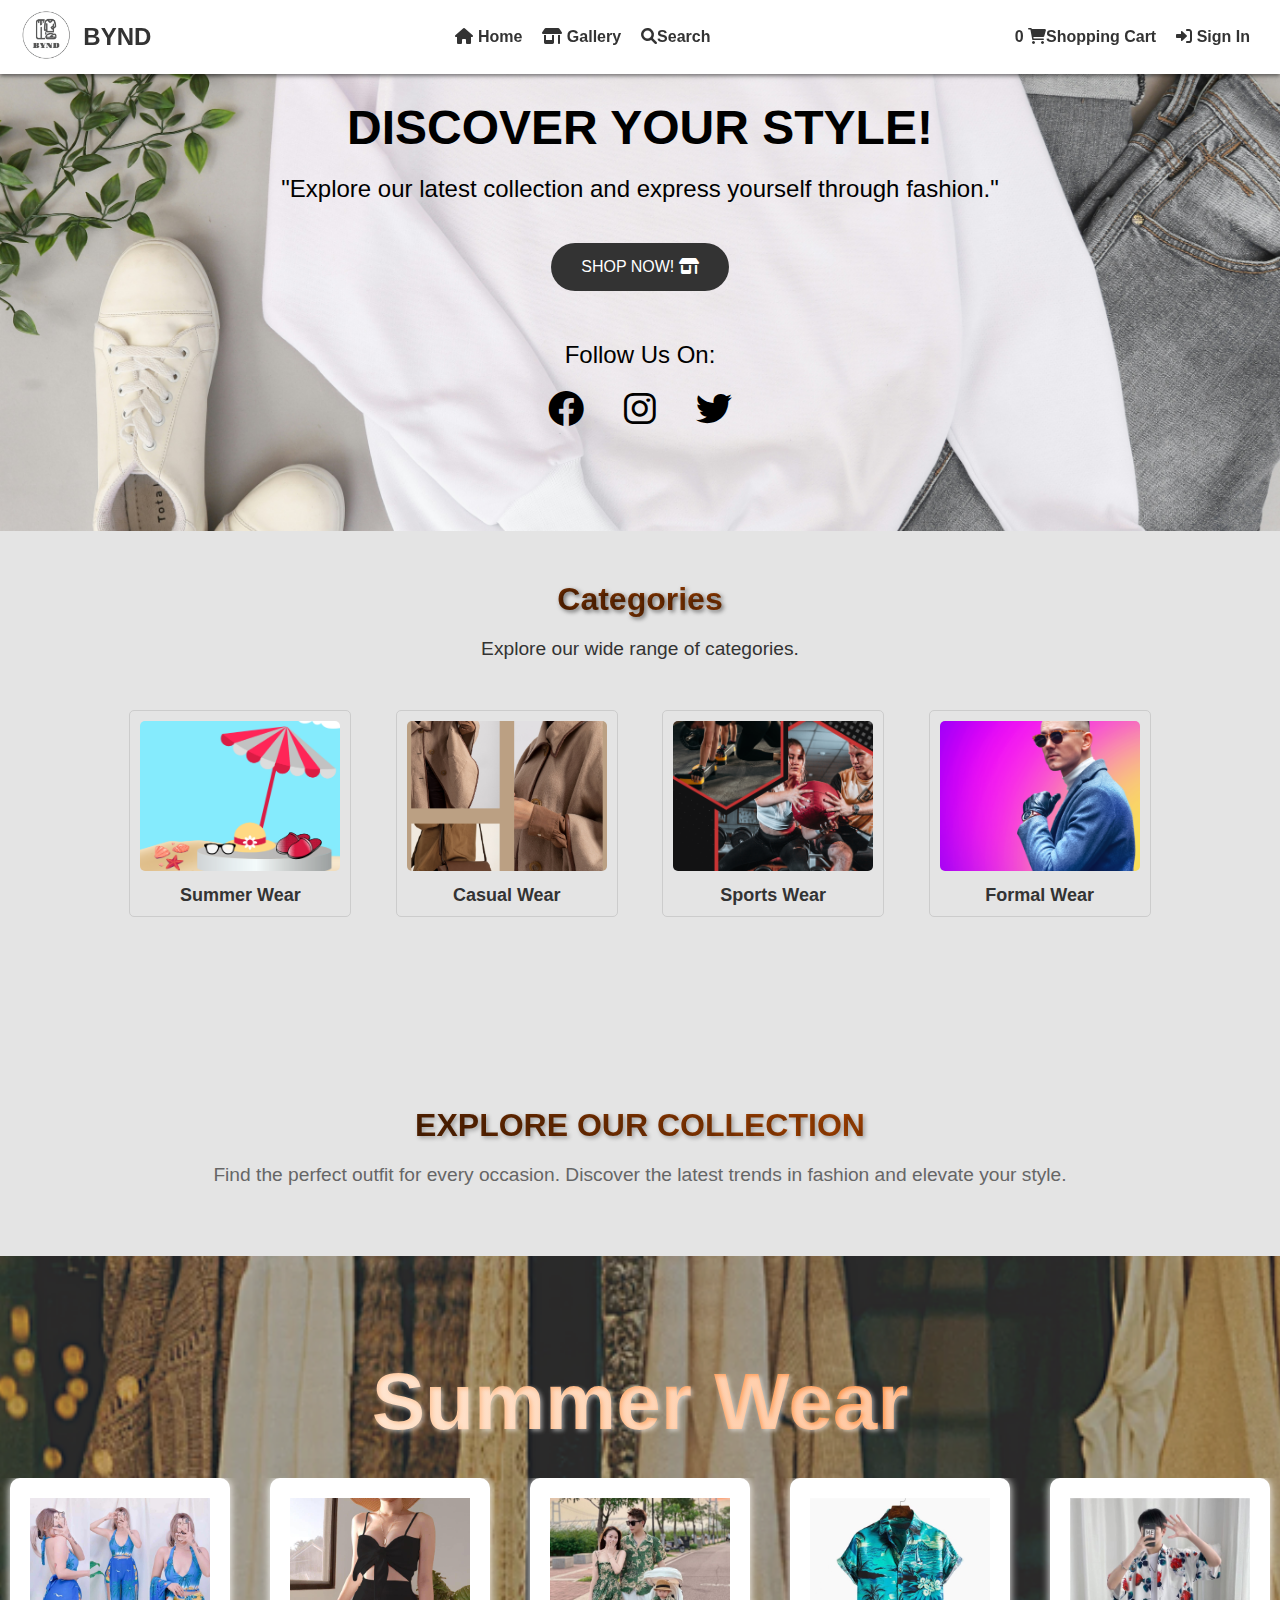
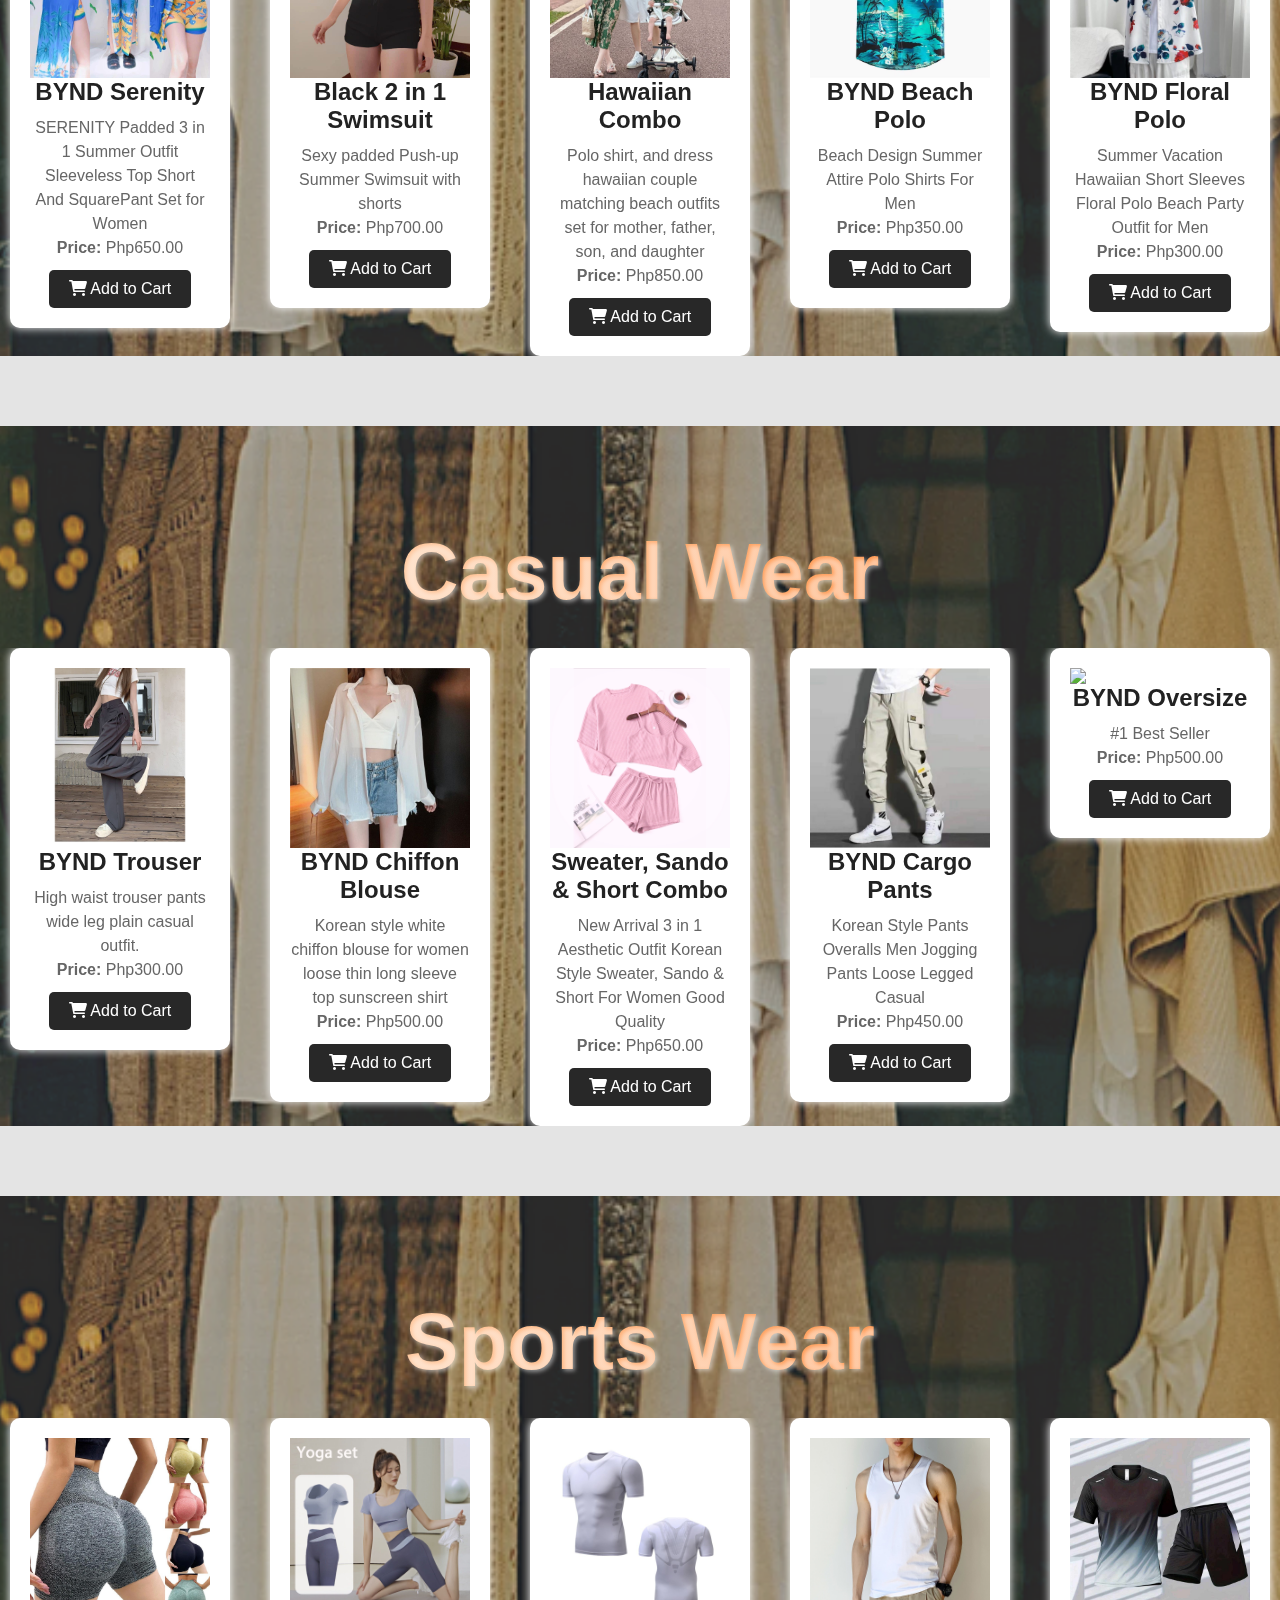
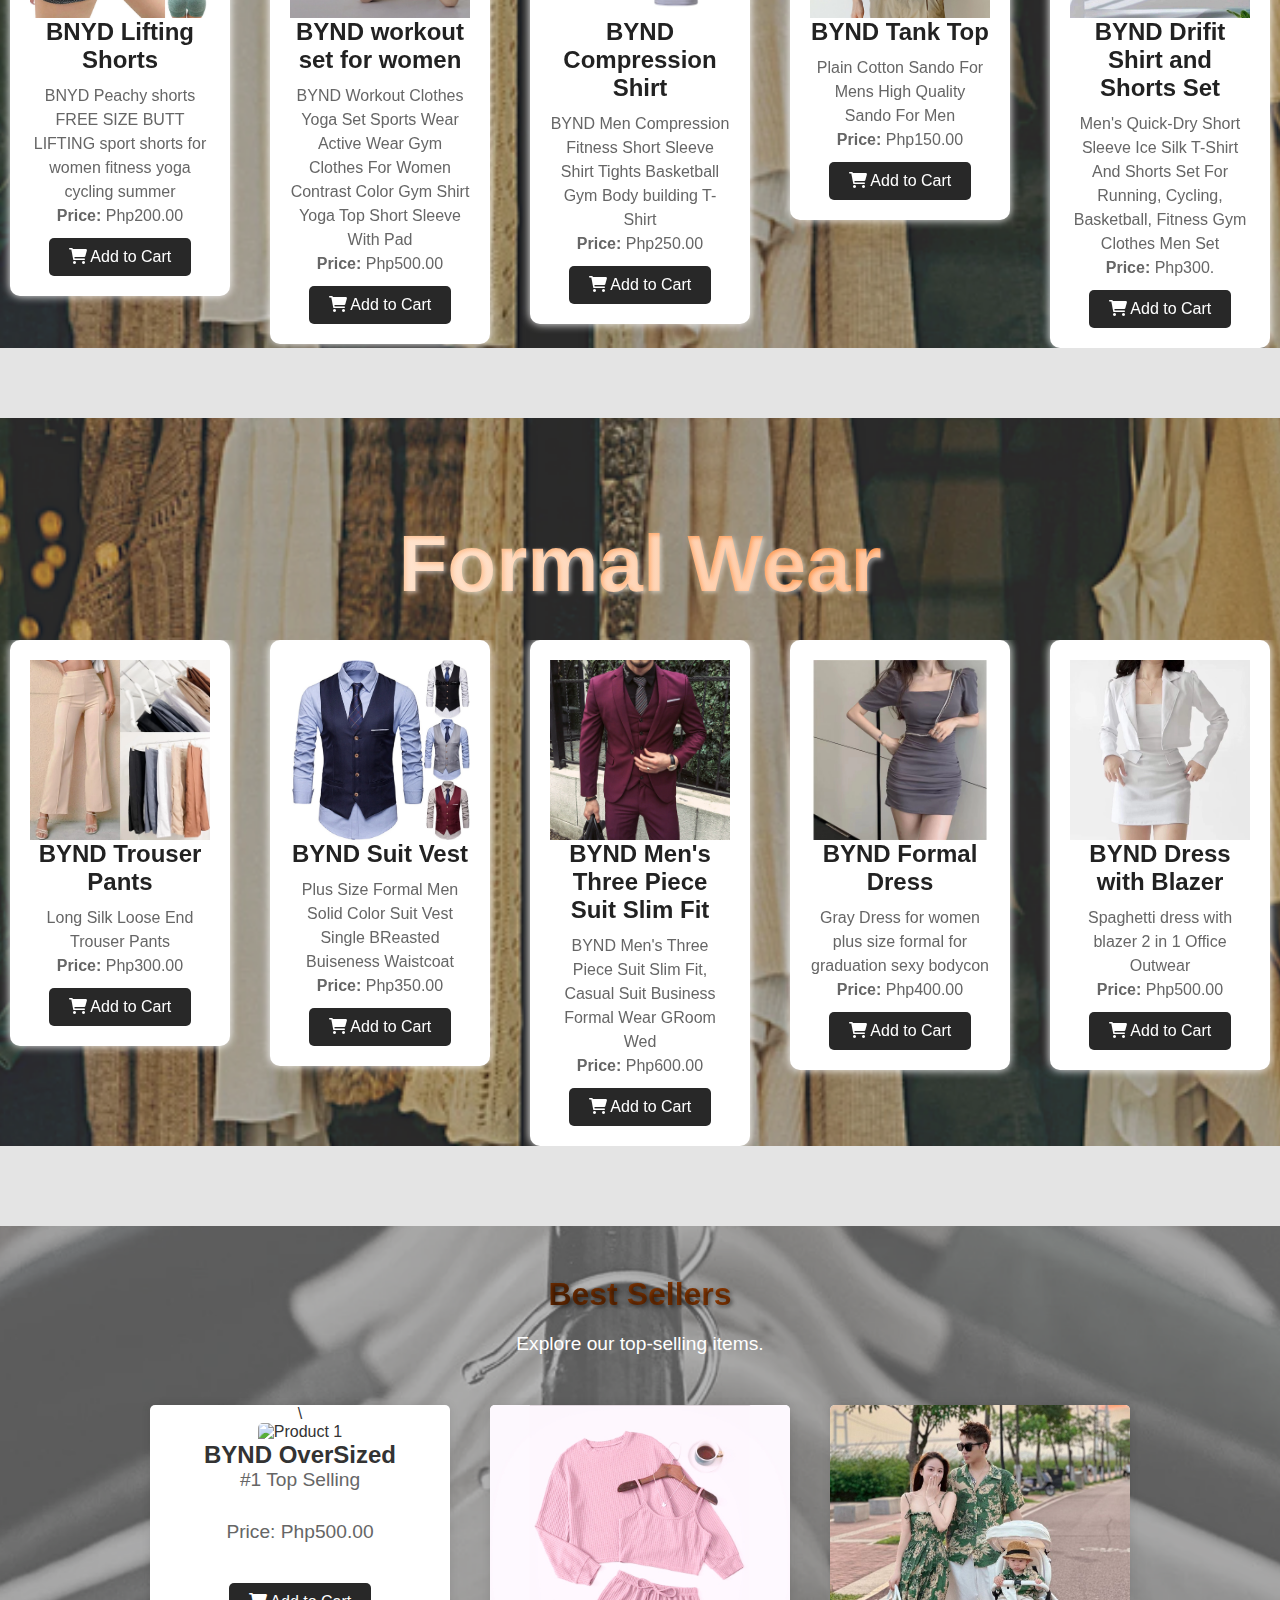
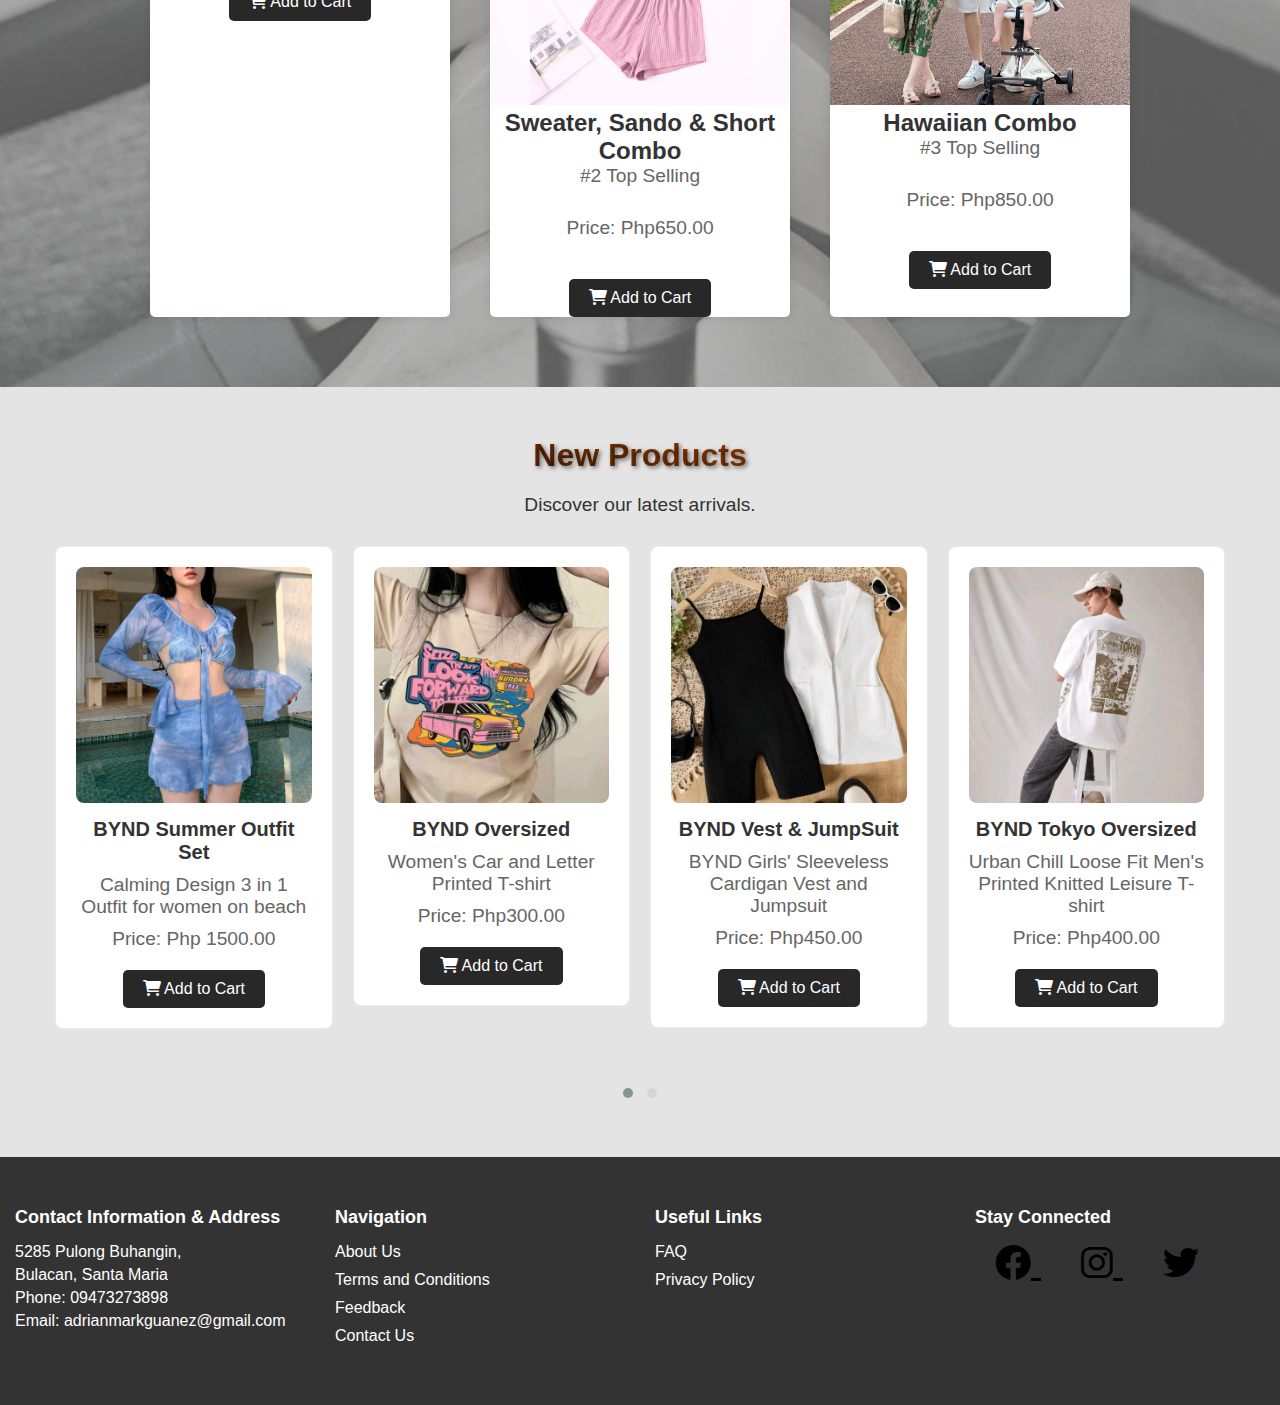
==== index.html @ 3bfc3707 "first commit" ====
<!DOCTYPE html>
<html lang="en">
<head>
    <meta charset="UTF-8">
    <meta name="viewport" content="width=device-width, initial-scale=1.0">
    
    <!--=============== FAVICON ===============-->
    <link rel="shortcut icon" href="IMAGES/iconblack.png" type="image/x-icon">
    <!-- Link to Owl Carousel CSS -->
    <link rel="stylesheet" href="https://cdnjs.cloudflare.com/ajax/libs/OwlCarousel2/2.3.4/assets/owl.carousel.min.css">
    <link rel="stylesheet" href="https://cdnjs.cloudflare.com/ajax/libs/OwlCarousel2/2.3.4/assets/owl.theme.default.min.css">
    <link rel="stylesheet" type="text/css" href="landingpage.css">
    <link rel="stylesheet" href="https://cdnjs.cloudflare.com/ajax/libs/font-awesome/6.0.0-beta3/css/all.min.css">
    <title>My Clothing Brand</title>
</head>
<body>

    <!-- ============= NAVIGATION ============= -->
    <header class="header">
        <ul class="logolist">
        <li><a href="#home" class="logo">
            <img src="IMAGES/iconblack.png" alt="Clothing brand logo" />
        </a></li>
        <li><a href="#home" class="logotitle"><h2>BYND</h2></a></li>
        </ul>
        <div class="menu_container">
            <div class="menubtn" onclick="toggleMenu()" id="menuBtn">
                <i class="fa-solid fa-bars"></i>
            </div>
            <nav class="navbar" id="navbar">
                <a href="#home" class="nav_link">
                    <i class="fa-sharp fa-solid fa-house"></i> Home</a>
                <a href="#shop" class="nav_link"> 
                    <i class="fa-solid fa-shop"></i> Gallery</a>
                <a href="#search" class="nav_link">
                    <i class="fa-solid fa-magnifying-glass"></i>Search</a>
            </nav>
        </div>

        <div class="nav_listright">
            <div><a href="orderpage.html" class="nav_link">
                <span id="cart-counter-unique_item_id">0</span>
                <i class="fa-solid fa-cart-shopping"></i>Shopping Cart</a></div>
            <div><a href="#signin" class="nav_link">
                <i class="fas fa-sign-in-alt"></i> Sign In</a></div>
        </div>
    </header>

    <!-- ============= MAIN ============= -->
    <main class="main">

        <!-- ============= HOME ============= -->
        <section class="home" id="home">
            <div>
                <div class="home_data">
                    <h1 class="home_title">
                        DISCOVER YOUR STYLE!
                    </h1>
                    <p class="home_description">
                        "Explore our latest collection and express yourself through fashion."
                    </p>
                    <a href="#shop" class="button button--flex">
                        SHOP NOW! <i class="fa-solid fa-shop"></i></i>
                    </a>
                </div>
                <div class="home_social">
                    <span class="home_social-follow">Follow Us On:</span>
                    <div class="home_social-links">
                        <a href="https://www.facebook.com/markguanez" target="_blank" class="home_social-link">
                            <i class="fa-brands fa-facebook"></i>
                        </a>
                        <a href="https://www.instagram.com/_mrkmgnz/" target="_blank" class="home_social-link">
                            <i class="fa-brands fa-instagram"></i>
                        </a>
                        <a href="https://twitter.com/" target="_blank" class="home_social-link">
                            <i class="fa-brands fa-twitter"></i>
                        </a>
                    </div>
                </div>
            </div>
        </section>
        
            <!-- ============= CATEGORIES ============= -->
            <section class="categories">
                <div class="container">
                    <h2 class="title_section">Categories</h2>
                    <p>Explore our wide range of categories.</p>
                    <a class="category-link" href="#summer-wear">
                        <img src="IMAGES/bgcategory/bgcategorysummer.png" alt="Summer Wear">
                        <h3>Summer Wear</h3>
                    </a>
                    <a class="category-link" href="#casual-wear">
                        <img src="IMAGES/bgcategory/bgcategorycasual.png" alt="Casual Wear">
                        <h3>Casual Wear</h3>
                    </a>
                    <a class="category-link" href="#sports-wear">
                        <img src="IMAGES/bgcategory/bgcategorysports.png" alt="Sports Wear">
                        <h3>Sports Wear</h3>
                    </a>
                    <a class="category-link" href="#formal-wear">
                        <img src="IMAGES/bgcategory/bgcategoryformal.png" alt="Formal Wear">
                        <h3>Formal Wear</h3>
                    </a>
                </div>
            </section>

        <!-- ============= SHOP ============= -->
        <section class="shop" id="shop">
                    <h1 class="shop__title">EXPLORE OUR COLLECTION</h1>
                    <p class="shop__description">
                        Find the perfect outfit for every occasion. Discover the latest trends in fashion and elevate your style.
                    </p>
            
            <!-- Category: Summer Wear -->
                <div class="category">
                    <h2 class="category__title" id="summer-wear">Summer Wear</h2>
                        <div class="category__content owl-carousel owl-theme">
                            <div class="slider-card">
                                <div class="image_container">
                                    <img src="IMAGES/summerItems/summer1.jpg" alt="Summer Wear 1">
                                </div>
                                <h5><b>BYND Serenity</b></h5>
                                <p>SERENITY Padded 3 in 1 Summer Outfit Sleeveless Top Short And SquarePant Set for Women</p>
                                <p><b>Price:</b> Php650.00</p>
                                <button class="add-to-cart-button" data-item-id="unique_item_id"><i class="fa-solid fa-cart-shopping"></i> Add to Cart</button>
                            </div>
                            <div class="slider-card">
                                <div class="image_container">
                                    <img src="IMAGES/summerItems/summer2.jpg" alt="Summer Wear 2">
                                </div>
                                <h5><b>Black 2 in 1 Swimsuit</b></h5>
                                <p>Sexy padded Push-up Summer Swimsuit with shorts</p>
                                <p><b>Price:</b> Php700.00</p>
                                <button class="add-to-cart-button" data-item-id="unique_item_id"><i class="fa-solid fa-cart-shopping"></i> Add to Cart</button>
                            </div>
                            <div class="slider-card">
                                <div class="image_container">
                                    <img src="IMAGES/summerItems/summer3.jpg" alt="Summer Wear 3">
                                </div>
                                <h5><b>Hawaiian Combo</b></h5>
                                <p>Polo shirt, and dress hawaiian couple matching beach outfits set for mother, father, son, and daughter</p>
                                <p><b>Price:</b> Php850.00</p>
                                <button class="add-to-cart-button" data-item-id="unique_item_id"><i class="fa-solid fa-cart-shopping"></i> Add to Cart</button>
                            </div>
                            <div class="slider-card">
                                <div class="image_container">
                                    <img src="IMAGES/summerItems/summer4.jpg" alt="Summer Wear 4">
                                </div>
                                <h5><b>BYND Beach Polo</b></h5>
                                <p>Beach Design Summer Attire Polo Shirts For Men</p>
                                <p><b>Price:</b> Php350.00</p>
                                <button class="add-to-cart-button" data-item-id="unique_item_id"><i class="fa-solid fa-cart-shopping"></i> Add to Cart</button>
                            </div>
                            <div class="slider-card">
                                <div class="image_container">
                                    <img src="IMAGES/summerItems/summer5.jpg" alt="Summer Wear 5">
                                </div>
                                <h5><b>BYND Floral Polo</b></h5>
                                <p>Summer Vacation Hawaiian Short Sleeves Floral Polo Beach Party Outfit for Men</p>
                                <p><b>Price:</b> Php300.00</p>
                                <button class="add-to-cart-button" data-item-id="unique_item_id"><i class="fa-solid fa-cart-shopping"></i> Add to Cart</button>
                            </div>
                        </div>
                </div>

    <!-- Category: Casual Wear -->
    <div class="category">
        <h2 class="category__title" id="casual-wear">Casual Wear</h2>
        <div class="category__content owl-carousel owl-theme">
            <div class="slider-card">
                <div class="image_container">
                    <img src="IMAGES/casualItems/casual1.jpg">
                </div>
                <h5><b>BYND Trouser</b></h5>
                <p>High waist trouser pants wide leg plain casual outfit.</p>
                <p><b>Price:</b> Php300.00</p>
                <button class="add-to-cart-button" data-item-id="unique_item_id"><i class="fa-solid fa-cart-shopping"></i> Add to Cart</button>
            </div>
            <div class="slider-card">
                <div class="image_container">
                    <img src="IMAGES/casualItems/casual2.jpg">
                </div>
                <h5><b>BYND Chiffon Blouse</b></h5>
                <p>Korean style white chiffon blouse for women loose thin long sleeve top sunscreen shirt</p>
                <p><b>Price:</b> Php500.00</p>
                <button class="add-to-cart-button" data-item-id="unique_item_id"><i class="fa-solid fa-cart-shopping"></i> Add to Cart</button>
            </div>
            <div class="slider-card">
                <div class="image_container">
                    <img src="IMAGES/casualItems/casual3.jpg">
                </div>
                <h5><b>Sweater, Sando & Short Combo</b></h5>
                <p>New Arrival 3 in 1 Aesthetic Outfit Korean Style Sweater, Sando & Short For Women Good Quality</p>
                <p><b>Price:</b> Php650.00</p>
                <button class="add-to-cart-button" data-item-id="unique_item_id"><i class="fa-solid fa-cart-shopping"></i> Add to Cart</button>
            </div>
            <div class="slider-card">
                <div class="image_container">
                    <img src="IMAGES/casualItems/casual4.jpg">
                </div>
                <h5><b>BYND Cargo Pants</b></h5>
                <p>Korean Style Pants Overalls Men Jogging Pants Loose Legged Casual</p>
                <p><b>Price:</b> Php450.00</p>
                <button class="add-to-cart-button" data-item-id="unique_item_id"><i class="fa-solid fa-cart-shopping"></i> Add to Cart</button>
            </div>
            <div class="slider-card">
                <div class="image_container">
                    <img src="casual_wear1.jpg">
                </div>
                <h5><b>BYND Oversize</b></h5>
                <p>#1 Best Seller</p>
                <p><b>Price:</b> Php500.00</p>
                <button class="add-to-cart-button" data-item-id="unique_item_id"><i class="fa-solid fa-cart-shopping"></i> Add to Cart</button>
            </div>
        </div>
    </div>

    <!-- Category: Sports Wear -->
    <div class="category">
        <h2 class="category__title" id="sports-wear">Sports Wear</h2>
        <div class="category__content owl-carousel owl-theme">
            <div class="slider-card">
                <div class="image_container">
                    <img src="IMAGES/sportsItem/sports1.jpg" alt="Sports Wear 1">
                </div>
                <h5><b>BNYD Lifting Shorts</b></h5>
                <p>BNYD Peachy shorts FREE SIZE BUTT LIFTING sport shorts for women fitness yoga cycling summer</p>
                <p><b>Price:</b> Php200.00</p>
                <button class="add-to-cart-button" data-item-id="unique_item_id"><i class="fa-solid fa-cart-shopping"></i> Add to Cart</button>
            </div>
            <div class="slider-card">
                <div class="image_container">
                    <img src="IMAGES/sportsItem/sports2.jpg" alt="Sports Wear 1">
                </div>
                <h5><b>BYND workout set for women</b></h5>
                <p>BYND Workout Clothes Yoga Set Sports Wear Active Wear Gym Clothes For Women Contrast Color Gym Shirt Yoga Top Short Sleeve With Pad</p>
                <p><b>Price:</b> Php500.00</p>
                <button class="add-to-cart-button" data-item-id="unique_item_id"><i class="fa-solid fa-cart-shopping"></i> Add to Cart</button>
            </div>
            <div class="slider-card">
                <div class="image_container">
                    <img src="IMAGES/sportsItem/sports3.jpg" alt="Sports Wear 1">
                </div>
                <h5><b>BYND Compression Shirt</b></h5>
                <p>BYND Men Compression Fitness Short Sleeve Shirt Tights Basketball Gym Body building T-Shirt</p>
                <p><b>Price:</b> Php250.00</p>
                <button class="add-to-cart-button" data-item-id="unique_item_id"><i class="fa-solid fa-cart-shopping"></i> Add to Cart</button>
            </div>
            <div class="slider-card">
                <div class="image_container">
                    <img src="IMAGES/sportsItem/sports4.jpg" alt="Sports Wear 1">
                </div>
                <h5><b>BYND Tank Top</b></h5>
                <p>Plain Cotton Sando For Mens High Quality Sando For Men</p>
                <p><b>Price:</b> Php150.00</p>
                <button class="add-to-cart-button" data-item-id="unique_item_id"><i class="fa-solid fa-cart-shopping"></i> Add to Cart</button>
            </div>
            <div class="slider-card">
                <div class="image_container">
                    <img src="IMAGES/sportsItem/sports5.jpg" alt="Sports Wear 1">
                </div>
                <h5><b>BYND Drifit Shirt and Shorts Set</b></h5>
                <p>Men's Quick-Dry Short Sleeve Ice Silk T-Shirt And Shorts Set For Running, Cycling, Basketball, Fitness Gym Clothes Men Set</p>
                <p><b>Price:</b> Php300.</p>
                <button class="add-to-cart-button" data-item-id="unique_item_id"><i class="fa-solid fa-cart-shopping"></i> Add to Cart</button>
            </div>

        </div>
    </div>

    <!-- Category: Formal Wear -->
    <div class="category">
        <h2 class="category__title" id="formal-wear">Formal Wear</h2>
        <div class="category__content owl-carousel owl-theme">
            <div class="slider-card">
                <div class="image_container">
                    <img src="IMAGES/formalItems/formal1.webp" alt="Formal Wear 1">
                </div>
                <h5><b>BYND Trouser Pants</b></h5>
                <p>Long Silk Loose End Trouser Pants</p>
                <p><b>Price:</b> Php300.00</p>
                <button class="add-to-cart-button" data-item-id="unique_item_id"><i class="fa-solid fa-cart-shopping"></i> Add to Cart</button>
            </div>
            <div class="slider-card">
                <div class="image_container">
                    <img src="IMAGES/formalItems/formal2.webp" alt="Formal Wear 2">
                </div>
                <h5><b>BYND Suit Vest</b></h5>
                <p>Plus Size Formal Men Solid Color Suit Vest Single BReasted Buiseness Waistcoat</p>
                <p><b>Price:</b> Php350.00</p>
                <button class="add-to-cart-button" data-item-id="unique_item_id"><i class="fa-solid fa-cart-shopping"></i> Add to Cart</button>
            </div>
            <div class="slider-card">
                <div class="image_container">
                    <img src="IMAGES/formalItems/formal3.webp" alt="Formal Wear 3">
                </div>
                <h5><b>BYND Men's Three Piece Suit Slim Fit</b></h5>
                <p>BYND Men's Three Piece Suit Slim Fit, Casual Suit Business Formal Wear GRoom Wed</p>
                <p><b>Price:</b> Php600.00</p>
                <button class="add-to-cart-button" data-item-id="unique_item_id"><i class="fa-solid fa-cart-shopping"></i> Add to Cart</button>
            </div>
            <div class="slider-card">
                <div class="image_container">
                    <img src="IMAGES/formalItems/formal4.webp" alt="Formal Wear 4">
                </div>
                <h5><b>BYND Formal Dress</b></h5>
                <p>Gray Dress for women plus size formal for graduation sexy bodycon</p>
                <p><b>Price:</b> Php400.00</p>
                <button class="add-to-cart-button" data-item-id="unique_item_id"><i class="fa-solid fa-cart-shopping"></i> Add to Cart</button>
            </div>
            <div class="slider-card">
                <div class="image_container">
                    <img src="IMAGES/formalItems/formal5.webp" alt="Formal Wear 5">
                </div>
                <h5><b>BYND Dress with Blazer</b></h5>
                <p>Spaghetti dress with blazer 2 in 1 Office Outwear</p>
                <p><b>Price:</b> Php500.00</p>
                <button class="add-to-cart-button" data-item-id="unique_item_id"><i class="fa-solid fa-cart-shopping"></i> Add to Cart</button>
            </div>
        </div>
    </div>
        </section>

<!-- ============= BEST SELLERS ============= -->
<section class="best-sellers">
    <div class="best_container">
        <h2 class="title_section">Best Sellers</h2>
        <p>Explore our top-selling items.</p>
        <div class="best-seller-items">
            <div class="item">\
                <div class="image_container">
                <img src="" alt="Product 1">
                </div>
                <h3>BYND OverSized</h3>
                <p>#1 Top Selling</p>
                <p>Price: Php500.00</p>
                <button class="add-to-cart-button" data-item-id="unique_item_id"><i class="fa-solid fa-cart-shopping"></i> Add to Cart</button>
            </div>
            <div class="item">
                <img src="IMAGES/casualItems/casual3.jpg" alt="Product 2">
                <h3>Sweater, Sando & Short Combo</h3>
                <p>#2 Top Selling</p>
                <p>Price: Php650.00</p>
                <button class="add-to-cart-button" data-item-id="unique_item_id"><i class="fa-solid fa-cart-shopping"></i> Add to Cart</button>
            </div>
            <div class="item">
                <img src="IMAGES/summerItems/summer3.jpg" alt="Product 3">
                <h3>Hawaiian Combo</h3>
                <p>#3 Top Selling</p>
                <p>Price: Php850.00</p>
                <button class="add-to-cart-button" data-item-id="unique_item_id"><i class="fa-solid fa-cart-shopping"></i> Add to Cart</button>
            </div>
        </div>
    </div>
</section>
<!-- ============= New Products ============= -->
<section class="new-products">
    <div class="new_container">
        <h2 class="title_section">New Products</h2>
        <p>Discover our latest arrivals.</p>
        <div class="new-products-carousel owl-carousel owl-theme">
            <div class="new_item">
                <img src="/IMAGES/newProducts/product1.jpg" alt="Product 1">
                <h3>BYND Summer Outfit Set</h3>
                <p>Calming Design 3 in 1 Outfit for women on beach</p>
                <p>Price: Php 1500.00</p>
                <button class="add-to-cart-button" data-item-id="unique_item_id"><i class="fa-solid fa-cart-shopping"></i> Add to Cart</button>
            </div>
            <div class="new_item">
                <img src="/IMAGES/newProducts/product2.jpg" alt="Product 2">
                <h3>BYND Oversized</h3>
                <p>Women's Car and Letter Printed T-shirt</p>
                <p>Price: Php300.00</p>
                <button class="add-to-cart-button" data-item-id="unique_item_id"><i class="fa-solid fa-cart-shopping"></i> Add to Cart</button>
            </div>
            <div class="new_item">
                <img src="/IMAGES/newProducts/product3.jpg" alt="Product 3">
                <h3>BYND Vest & JumpSuit</h3>
                <p>BYND Girls' Sleeveless Cardigan Vest and Jumpsuit</p>
                <p>Price: Php450.00</p>
                <button class="add-to-cart-button" data-item-id="unique_item_id"><i class="fa-solid fa-cart-shopping"></i> Add to Cart</button>
            </div>
            <div class="new_item">
                <img src="/IMAGES/newProducts/product4.jpg" alt="Product4">
                <h3>BYND Tokyo Oversized</h3>
                <p>Urban Chill Loose Fit Men's Printed Knitted Leisure T-shirt</p>
                <p>Price: Php400.00</p>
                <button class="add-to-cart-button" data-item-id="unique_item_id"><i class="fa-solid fa-cart-shopping"></i> Add to Cart</button>
            </div>
            <div class="new_item">
                <img src="/IMAGES/newProducts/product5.jpg" alt="Product 5">
                <h3>BYND Bikini Crop Top Combo</h3>
                <p>Ladies Printed Thin Long Sleeves Cami Bikini Crop top and Low Rise Thong Set</p>
                <p>Price: Php500.00</p>
                <button class="add-to-cart-button" data-item-id="unique_item_id"><i class="fa-solid fa-cart-shopping"></i> Add to Cart</button>
            </div>
            <div class="new_item">
                <img src="/IMAGES/newProducts/product6.jpg" alt="Product 6">
                <h3>BYND Beach Set</h3>
                <p>Khaki Set pattern beach sun, hat and round woven bag, suitable for vacation travel</p>
                <p>Price: Php300.00</p>
                <button class="add-to-cart-button" data-item-id="unique_item_id"><i class="fa-solid fa-cart-shopping"></i> Add to Cart</button>
            </div>
            <div class="new_item">
                <img src="/IMAGES/newProducts/product7.jpg" alt="Product 7">
                <h3>BYND Textured Shirt</h3>
                <p>Teen Boys' Short Sleeve T-shirt with textured Letter Patch</p>
                <p>Price: Php300.00</p>
                <button class="add-to-cart-button" data-item-id="unique_item_id"><i class="fa-solid fa-cart-shopping"></i> Add to Cart</button>
            </div>
            <div class="new_item">
                <img src="IMAGES/newProducts/product8.jpg" alt="Product 8">
                <h3>BYND Top and Leg pants Combo</h3>
                <p>Lettuce trim halter Top and Flare Leg Pants</p>
                <p>Price: Php350.00</p>
                <button class="add-to-cart-button" data-item-id="unique_item_id"><i class="fa-solid fa-cart-shopping"></i> Add to Cart</button>
            </div>
        </div>
    </div>
</section>
    </main>
    <footer class="footer">
        <div class="footer-container">
            <div class="footer-column">
                <h2 class="footertitle_banner">Contact Information & Address</h2>
                <p>5285 Pulong Buhangin,</p>
                <p>Bulacan, Santa Maria</p>
                <p>Phone: 09473273898</p>
                <p>Email: adrianmarkguanez@gmail.com</p>
            </div>
            <div class="footer-column">
                <h2 class="footertitle_banner">Navigation</h2>
                <ul>
                    <li><a href="#AboutUs">About Us</a></li>
                    <li><a href="#TnC">Terms and Conditions</a></li>
                    <li><a href="#Feedback">Feedback</a></li>
                    <li><a href="#contact">Contact Us</a></li>
                </ul>
            </div>
            <div class="footer-column">
                <h2 class="footertitle_banner">Useful Links</h2>
                <ul>
                    <li><a href="#faq">FAQ</a></li>
                    <li><a href="#policy">Privacy Policy</a></li>
                </ul>
            </div>
            <div class="footer-column">
                <h2 class="footertitle_banner">Stay Connected</h2>
                <a href="https://www.facebook.com/markguanez" target="_blank" class="home_social-link">
                    <i class="fa-brands fa-facebook"></i>
                </a>
                <a href="https://www.instagram.com/_mrkmgnz/" target="_blank" class="home_social-link">
                    <i class="fa-brands fa-instagram"></i>
                </a>
                <a href="https://twitter.com/" target="_blank" class="home_social-link">
                    <i class="fa-brands fa-twitter"></i>
                </a>
            </div>
            <div style="clear:both;"></div> <!-- Clearing element -->
        </div>
    </footer>    
            <!-- Link to jQuery -->
            <script src="https://ajax.googleapis.com/ajax/libs/jquery/3.5.1/jquery.min.js"></script>
            <!-- Link to Owl Carousel JavaScript -->
            <script src="https://cdnjs.cloudflare.com/ajax/libs/OwlCarousel2/2.3.4/owl.carousel.min.js"></script>
            <!-- Link to custom JavaScript -->
            <script src="landing.js"></script>
</body>
</html>
---- landingpage.css ----
/* Reset CSS */
* {
    margin: 0;
    padding: 0;
    box-sizing: border-box;
}

/* Global Styles */
body {
    font-family: Arial, sans-serif;
    background-color: #e4e4e4;
    color: #333;
}

.container {
    max-width: 1200px;
    margin: 0 auto;
    padding: 0 20px;
}

/* Header Styles */
.header {
    position: fixed;
    text-decoration: none;
    top: 0;
    left: 0;
    width: 100%;
    display: flex;
    justify-content: space-between;
    align-items: center;
    padding: 10px 20px;
    background-color: #ffffff;
    box-shadow: 0 2px 4px rgba(0, 0, 0, 0.5);
    z-index: 1000;
}

.logolist{
    list-style-type: none;
    display: flex;
    align-items: center;
}

.logolist li {
    margin-right: 10px;
}

.logolist a {
    text-decoration: none;
}

.logolist .logo img {
    height: 50px;
}

.logolist .logotitle h2 {
    margin: 0;
    font-size: 24px;
    color: #333;
}

.navbar {
    flex-grow: 1; 
    display: flex;
    justify-content: center;
}

.navbar .nav_link {
    margin: 0 10px;
    color: #333;
}

.nav_link {
    text-decoration: none;
    color: #333;
    font-weight: bold;
}

.nav_listright {
    display: flex;
    align-items: center;
}

.nav_listright a {
    text-decoration: none;
    color: #333;
    font-weight: bold;
}

.nav_listright > div {
    margin: 0 10px;
}

.menubtn {
    display: none;
}

@media (max-width: 600px) {
    .navbar {
        display: none;
    }

    .menubtn{
        display: flex;
        color: #333;
        font-weight: bold;
        cursor: pointer;
    }

    .navbar.active {
        display: flex;
    }
    .active {
        display: flex;
        flex-direction: column;
        position: absolute;
        top: 100%;
        left: 50%;
        transform: translateX(-50%);
        width: 25%;
        background-color: #ffffff;
        box-shadow: 0 2px 4px rgba(0, 0, 0, 0.5);
        z-index: 1000;
    }
    
    .active .nav_link {
        text-align: left;
        padding: 10px;
    }
    
    .active .nav_link:hover {
        background-color: #f0f0f0;
    }
}

/* Home Styles */
.home {
    background-image: url('IMAGES/bghome.jpg');
    background-size: cover;
    background-position: center;
    background-repeat: no-repeat;
    padding: 100px 0;
    text-align: center;
    color: #000000;
}

.home_title {
    font-size: 48px;
    margin-bottom: 20px;
}

.home_description {
    font-size: 24px;
    margin-bottom: 40px;
}

.button {
    display: inline-block;
    background-color: #333;
    color: #fff;
    padding: 15px 30px;
    text-decoration: none;
    border-radius: 25px;
    transition: background-color 0.3s ease;
}

.button:hover {
    background-color: #555;
}

.home_social {
    margin-top: 50px;
}

.home_social-follow {
    font-size: 24px;
    margin-bottom: 20px;
    display: block;
}

.home_social-links {
    display: flex;
    justify-content: center;
}

.home_social-link {
    color: #000000;
    font-size: 36px;
    margin: 0 20px;
    transition: color 0.3s ease;
}

.home_social-link:hover {
    color: #ccc;
}

/*  Categories Styles */
.category-link {
    display: inline-block;
    margin: 20px;
    padding: 10px;
    border: 1px solid #ccc;
    border-radius: 5px;
    transition: transform 0.3s;
    text-align: center; 
    text-decoration: none; 
    color: #333;
}

.category-link img {
    width: 200px;
    height: 150px;
    object-fit: cover;
    border-radius: 5px;
}

.category-link h3 {
    margin-top: 10px;
    font-size: 18px;
}

.category-link:hover {
    transform: scale(1.1);
}

/* Styling for the shop section */
.shop {
    text-align: center;
    padding: 50px 0;
}

.shop__title {
    font-size: 2rem;
    margin-bottom: 20px;
    text-shadow: 2px 2px 4px rgba(0, 0, 0, 0.3); 
    background: linear-gradient(to right, #000000, #ff6600); /* Example: Apply a gradient background */
    -webkit-background-clip: text;
    -webkit-text-fill-color: transparent;
    padding-top: 70px;
}

.shop__description {
    font-size: 1.2rem;
    color: #666;
    margin-bottom: 40px;
}

.slider-card {
    background-color: #fff;
    padding: 20px;
    border-radius: 10px;
    box-shadow: 0px 0px 10px rgb(255, 255, 255);
    margin: 0 10px;
    flex: 0 0 auto;
    scroll-snap-align: start; 
    min-width: 60%;
}

.slider-card .image-container img {
    max-width: 100%;
    height: auto;
    border-radius: 5px;
    margin-bottom: 10px;
}

.slider-card h5 {
    font-size: 1.5rem;
    color: #222;
    margin-bottom: 10px;
}

.slider-card p {
    font-size: 1rem;
    color: #666;
    line-height: 1.5;
}

.owl-carousel {
    display: flex;
    justify-content: center;
}

@media screen and (max-width: 768px) {
    .slider-card {
        width: 150px;
        margin: 0 auto;
    }
}

.category__content {
    display: flex;
    overflow-x: auto;
    max-width: 100%;
    scroll-snap-type: x mandatory; 
    -webkit-overflow-scrolling: touch; 
}

.category__title {
    color: #fff;
    margin-top: 30px;
    margin-bottom: 30px;
    font-size: 5rem;
    text-shadow: 2px 2px 4px rgba(255, 255, 255, 0.5); 
    background: linear-gradient(to right, #fef3e2, #ff6600); /* Example: Apply a gradient background */
    -webkit-background-clip: text;
    -webkit-text-fill-color: transparent;
    padding-top: 70px;
}

.category {
    background-image: url('IMAGES/collectionbg.png'); /* Replace 'background.jpg' with your actual background image */
    background-size: cover;
    background-position: center;
    background-repeat: no-repeat;
    display: flex;
    flex-direction: column;
    margin-bottom: 30px;
    margin-top: 70px;
}

/* Style for Best Sellers section */
.best-sellers {
    padding: 50px 0;
    background-image: url('IMAGES/bgbestseller.png');
    background-size: cover;
    background-position: center;
    background-color: rgba(255, 255, 255, 0.9);
}

.best_container {
    max-width: 1200px;
    margin: 0 auto;
    padding: 0 15px;
}

.best-sellers h2 {
    text-align: center;
}

.best-sellers p {
    text-align: center;
    font-size: 18px;
    color: #ffffff;
}

.best-seller-items {
    display: flex;
    justify-content: center;
    flex-wrap: wrap;
}

@keyframes zoom {
    from {
        transform: scale(1);
    }
    to {
        transform: scale(1.1);
    }
}

.item {
    width: 300px;
    margin: 20px;
    text-align: center;
    background-color: #fff;
    border-radius: 5px;
    box-shadow: 0 0 10px rgba(0, 0, 0, 0.1);
    transition: transform 0.3s ease;
}

.item:hover {
    animation: zoom 0.3s ease forwards;
}

.item img {
    max-width: 100%;
    border-top-left-radius: 5px;
    border-top-right-radius: 5px;
}

.item h3 {
    font-size: 24px;
    color: #333;
}

.item p {
    font-size: 16px;
    color: #666;
}

.item p.price {
    font-weight: bold;
    color: #f00;
}

/* New Arrivals*/
.new-products {
    padding: 50px 0;
}

.new_container {
    max-width: 1200px;
    margin: 0 auto;
    padding: 0 15px;
}

.title_section {
    text-align: center;
    font-size: 32px;
    margin-bottom: 30px;
}

.new-products-carousel .new_item {
    background-color: #fff;
    border: 1px solid #eaeaea;
    text-align: center;
    padding: 20px;
    border-radius: 8px;
    overflow: hidden; /* Add this line to hide overflow */
}

.new-products-carousel .new_item img {
    width: 100%; /* Change max-width to width */
    height: auto;
    margin-bottom: 15px;
    border-radius: 8px;
    object-fit: cover; /* Maintain aspect ratio and cover entire container */
}

.new-products-carousel .new_item h3 {
    font-size: 20px;
    margin-bottom: 10px;
}

.new-products-carousel .new_item p {
    color: #666;
    margin-bottom: 10px;
}

.new-products-carousel .new_item p:last-child {
    margin-bottom: 0;
}

/* Footer Styles */
.footer {
    background-color: #333;
    color: #fff;
    padding: 50px 0;
}

.footer-column {
    width: 25%;
    float: left;
    padding: 0 15px;
}

.footertitle_banner {
    font-size: 18px;
    margin-bottom: 15px;
}

.footer-column p {
    margin: 5px 0;
}

.footer-column ul {
    list-style-type: none;
    padding: 0;
    margin: 0;
}

.footer-column ul li {
    margin-bottom: 10px;
}

.footer-column ul li a {
    color: #fff;
    text-decoration: none;
    font-size: 16px;
}

.footer-column ul li a:hover {
    color: #aaa;
}

.footer_social-link {
    color: #fff;
    font-size: 24px;
    margin-right: 10px;
}

.footer_social-link:hover {
    color: #aaa;
}

/* Media Query for responsiveness */
@media screen and (max-width: 768px) {
    .home_title {
        font-size: 2rem;
    }

    .home_description {
        font-size: 1rem;
    }

    .shop__title {
        font-size: 2rem;
    }

    .slider-card h5 {
        font-size: 1.2rem;
    }

    .slider-card p {
        font-size: 0.8rem;
    }

    .footer-column h2 {
        font-size: 1.2rem;
    }

    .footer-column p {
        font-size: 0.8rem;
    }
}

/* Containers for Best Sellers, New Products, and Categories */
.best-sellers,
.new-products,
.categories {
    background-color: #e4e4e4;
    padding: 50px 0;
    text-align: center;
}

.best-sellers .container,
.new-products .container,
.categories .container {
    max-width: 1200px;
    margin: 0 auto;
    padding: 0 20px;
}

.best-sellers h2,
.new-products h2,
.categories h2 {
    font-size: 2rem;
    margin-bottom: 20px;
}

.best-sellers p,
.new-products p,
.categories p {
    font-size: 1.2rem;
    margin-bottom: 30px;
}

.title_section {
    font-size: 5rem;
    background: linear-gradient(to right, #000000, #ff6600); /* Example: Apply a gradient background */
    -webkit-background-clip: text;
    -webkit-text-fill-color: transparent;
    text-shadow: 2px 2px 4px rgba(0, 0, 0, 0.5); 
}

.add-to-cart-button {
    background-color: #282828;
    border: none;
    color: white;
    padding: 10px 20px;
    text-align: center;
    text-decoration: none;
    display: inline-block;
    font-size: 16px;
    margin-top: 10px;
    cursor: pointer;
    border-radius: 5px;
    transition: background-color 0.3s;
}

.add-to-cart-button:hover {
    background-color: #6c6c6c;
}
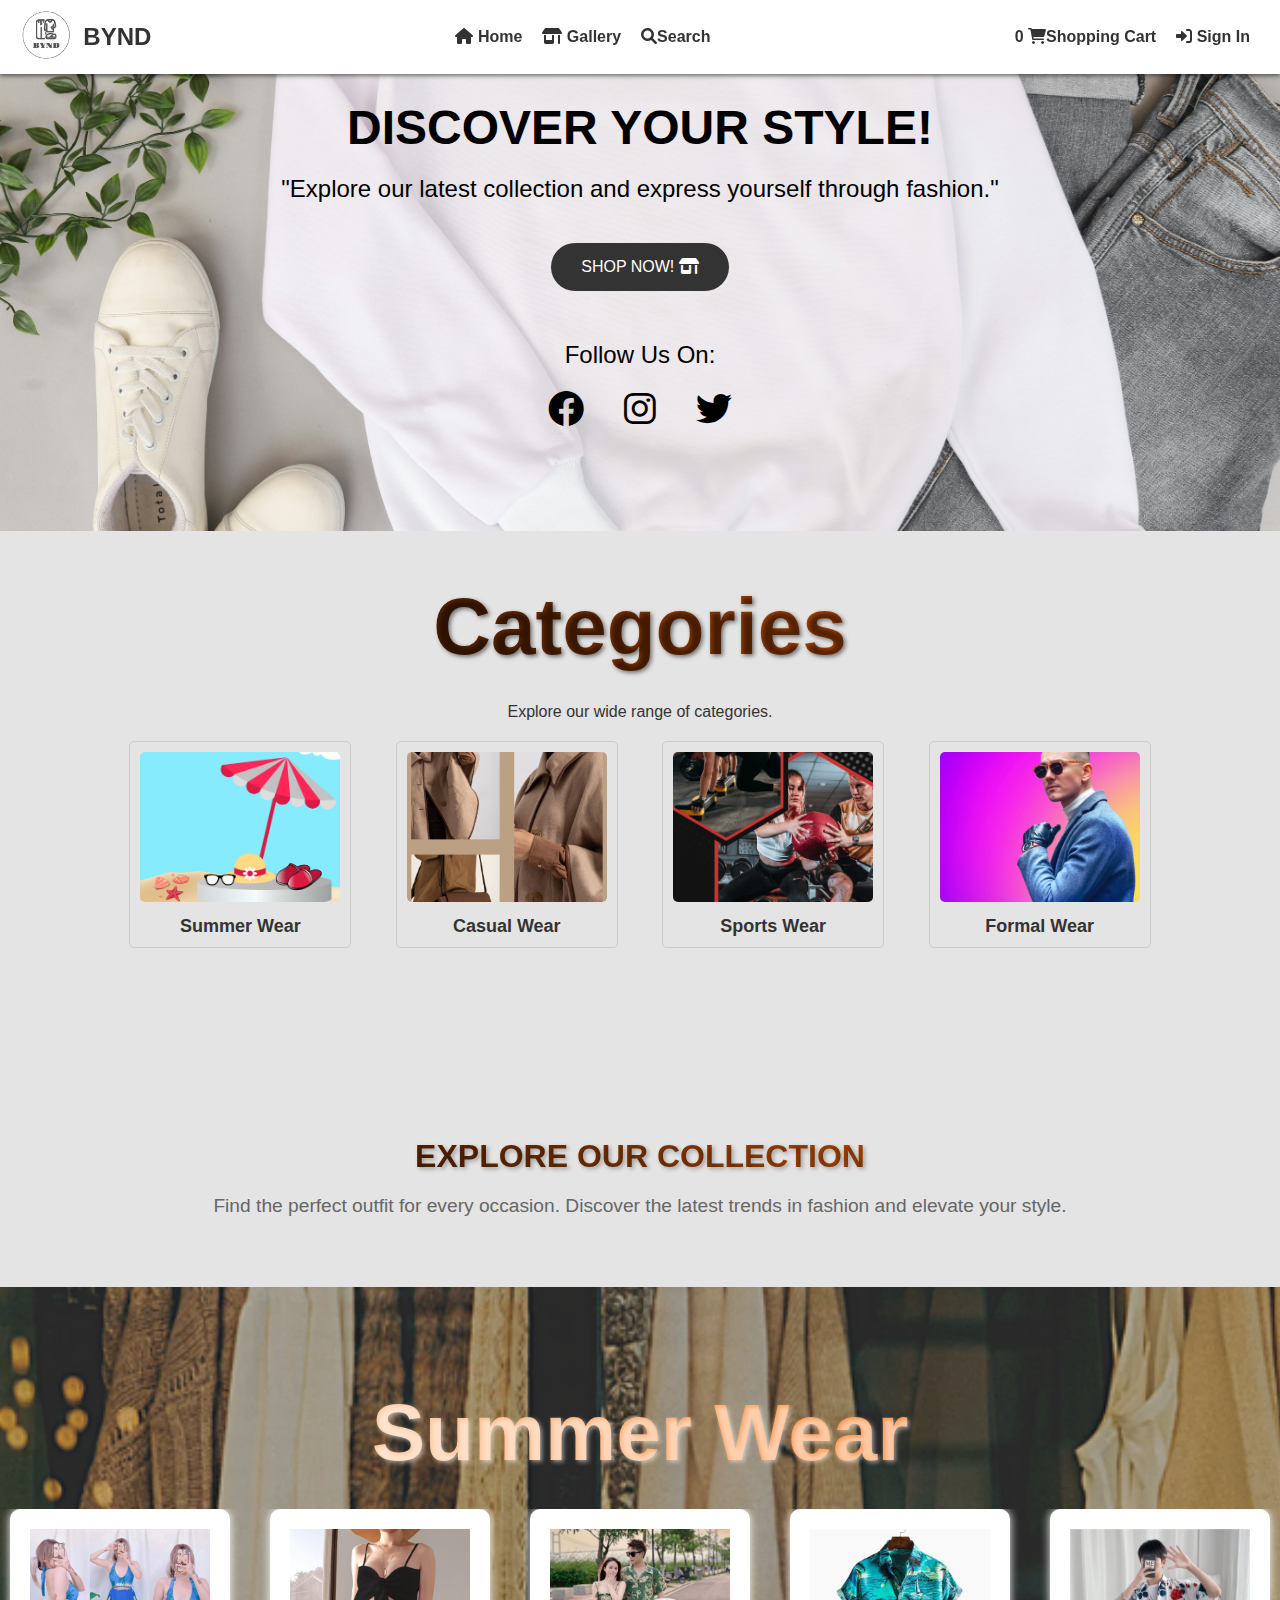
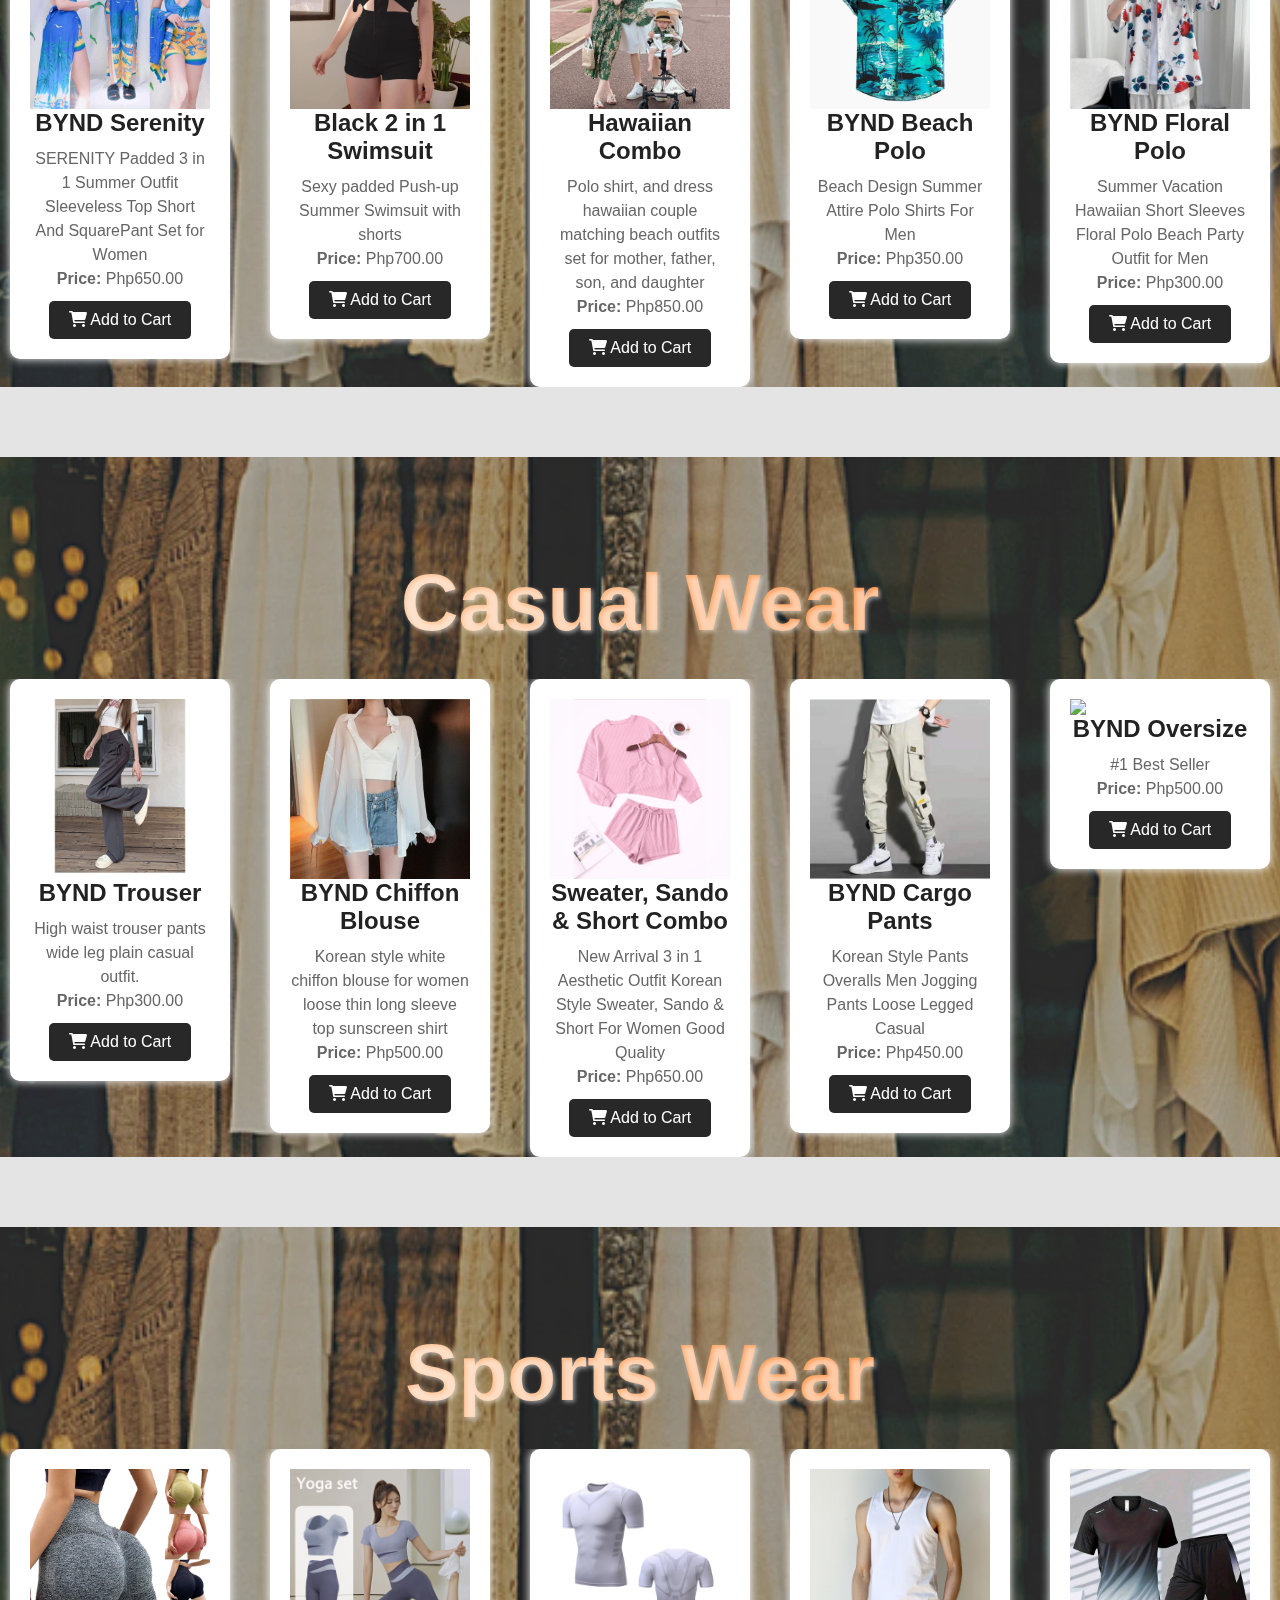
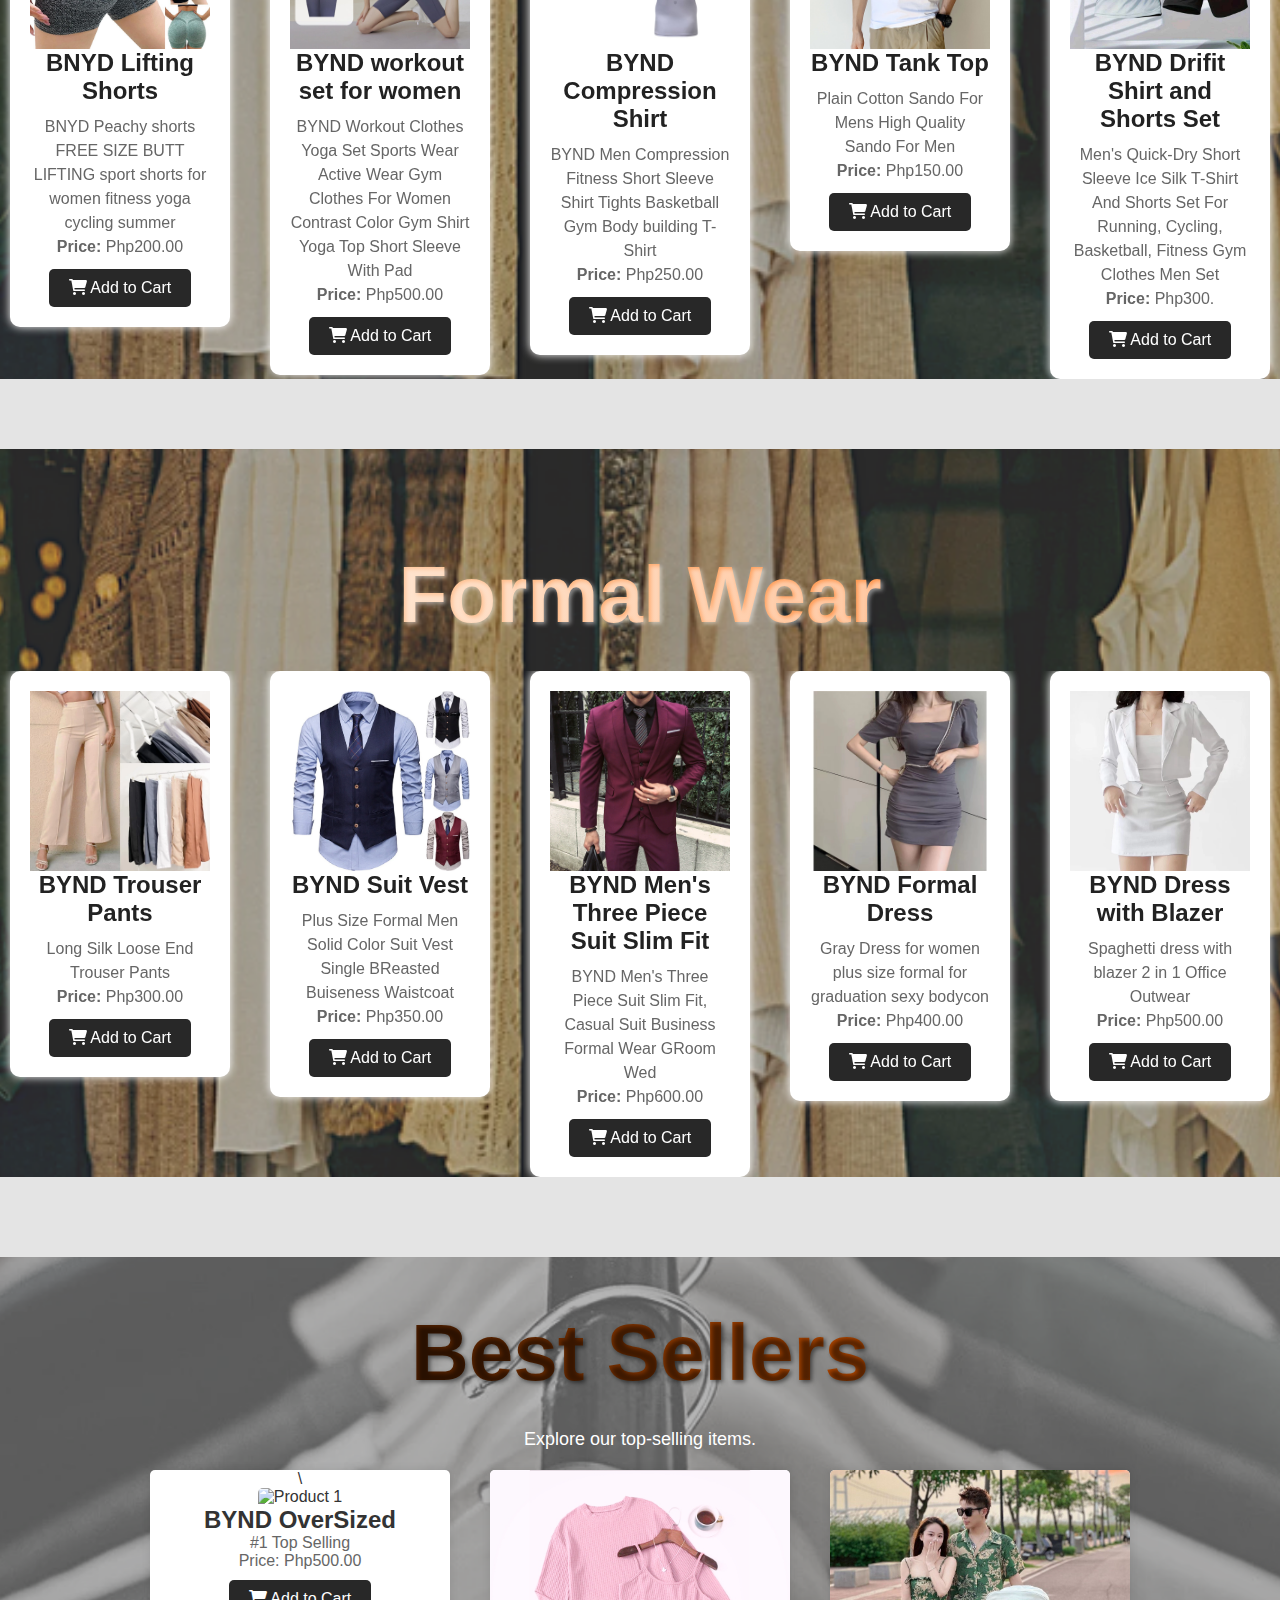
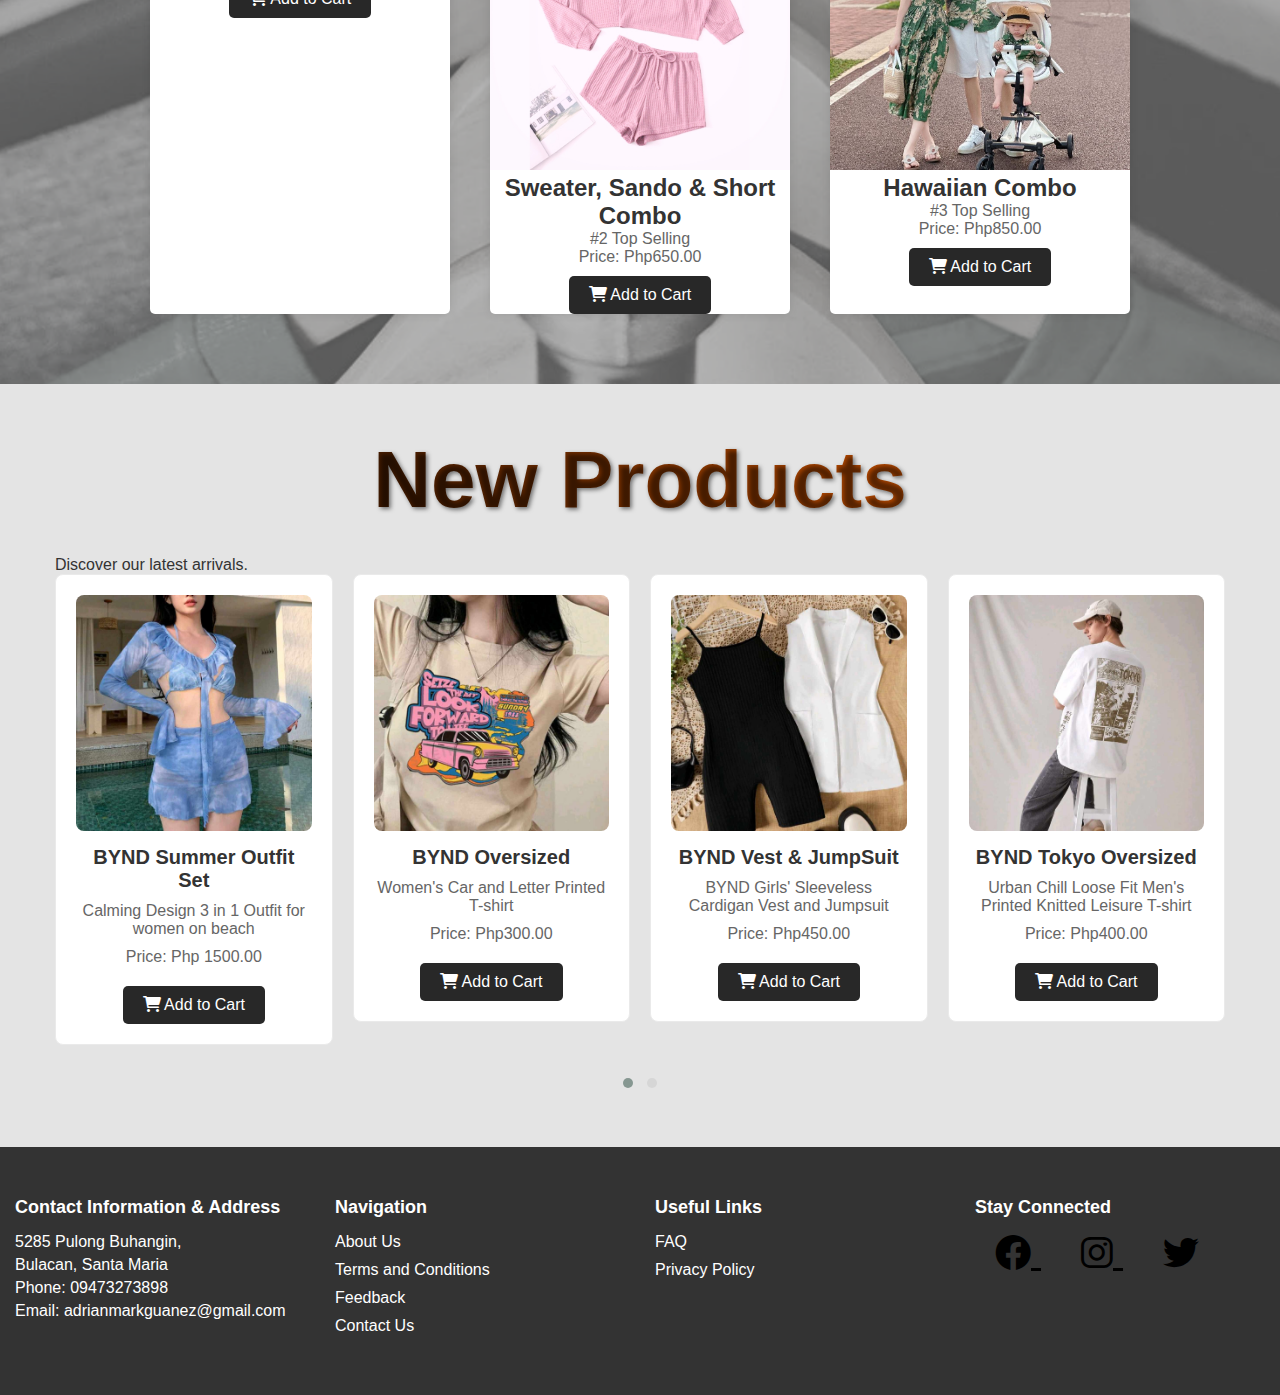
==== commit 5aa59841: "second commit" ====
--- a/index.html
+++ b/index.html
@@ -3,10 +3,7 @@
 <head>
     <meta charset="UTF-8">
     <meta name="viewport" content="width=device-width, initial-scale=1.0">
-    
-    <!--=============== FAVICON ===============-->
     <link rel="shortcut icon" href="IMAGES/iconblack.png" type="image/x-icon">
-    <!-- Link to Owl Carousel CSS -->
     <link rel="stylesheet" href="https://cdnjs.cloudflare.com/ajax/libs/OwlCarousel2/2.3.4/assets/owl.carousel.min.css">
     <link rel="stylesheet" href="https://cdnjs.cloudflare.com/ajax/libs/OwlCarousel2/2.3.4/assets/owl.theme.default.min.css">
     <link rel="stylesheet" type="text/css" href="landingpage.css">
@@ -46,9 +43,8 @@
         </div>
     </header>
 
-    <!-- ============= MAIN ============= -->
+
     <main class="main">
-
         <!-- ============= HOME ============= -->
         <section class="home" id="home">
             <div>
@@ -456,14 +452,11 @@
                     <i class="fa-brands fa-twitter"></i>
                 </a>
             </div>
-            <div style="clear:both;"></div> <!-- Clearing element -->
+            <div style="clear:both;"></div>
         </div>
     </footer>    
-            <!-- Link to jQuery -->
             <script src="https://ajax.googleapis.com/ajax/libs/jquery/3.5.1/jquery.min.js"></script>
-            <!-- Link to Owl Carousel JavaScript -->
             <script src="https://cdnjs.cloudflare.com/ajax/libs/OwlCarousel2/2.3.4/owl.carousel.min.js"></script>
-            <!-- Link to custom JavaScript -->
             <script src="landing.js"></script>
 </body>
 </html>--- a/landingpage.css
+++ b/landingpage.css
@@ -523,35 +523,10 @@
     }
 }
 
-/* Containers for Best Sellers, New Products, and Categories */
-.best-sellers,
-.new-products,
 .categories {
     background-color: #e4e4e4;
     padding: 50px 0;
     text-align: center;
-}
-
-.best-sellers .container,
-.new-products .container,
-.categories .container {
-    max-width: 1200px;
-    margin: 0 auto;
-    padding: 0 20px;
-}
-
-.best-sellers h2,
-.new-products h2,
-.categories h2 {
-    font-size: 2rem;
-    margin-bottom: 20px;
-}
-
-.best-sellers p,
-.new-products p,
-.categories p {
-    font-size: 1.2rem;
-    margin-bottom: 30px;
 }
 
 .title_section {
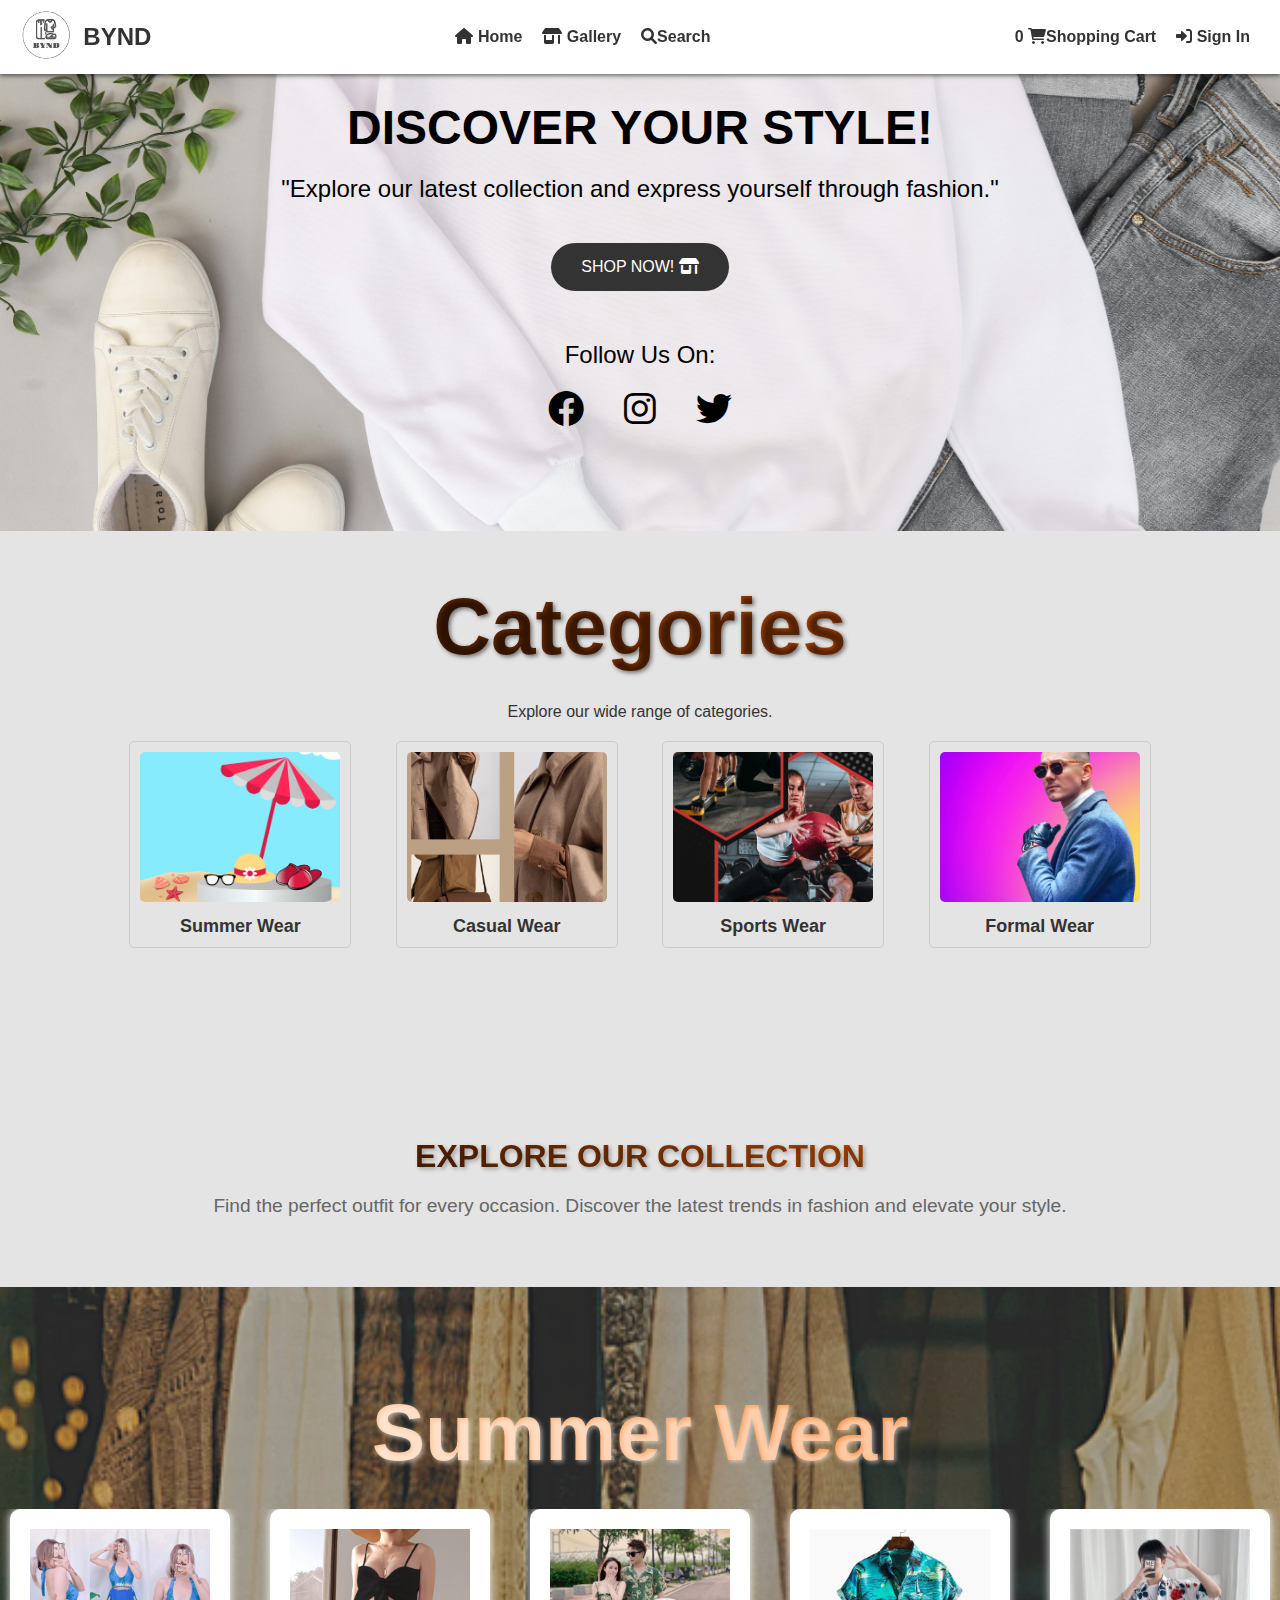
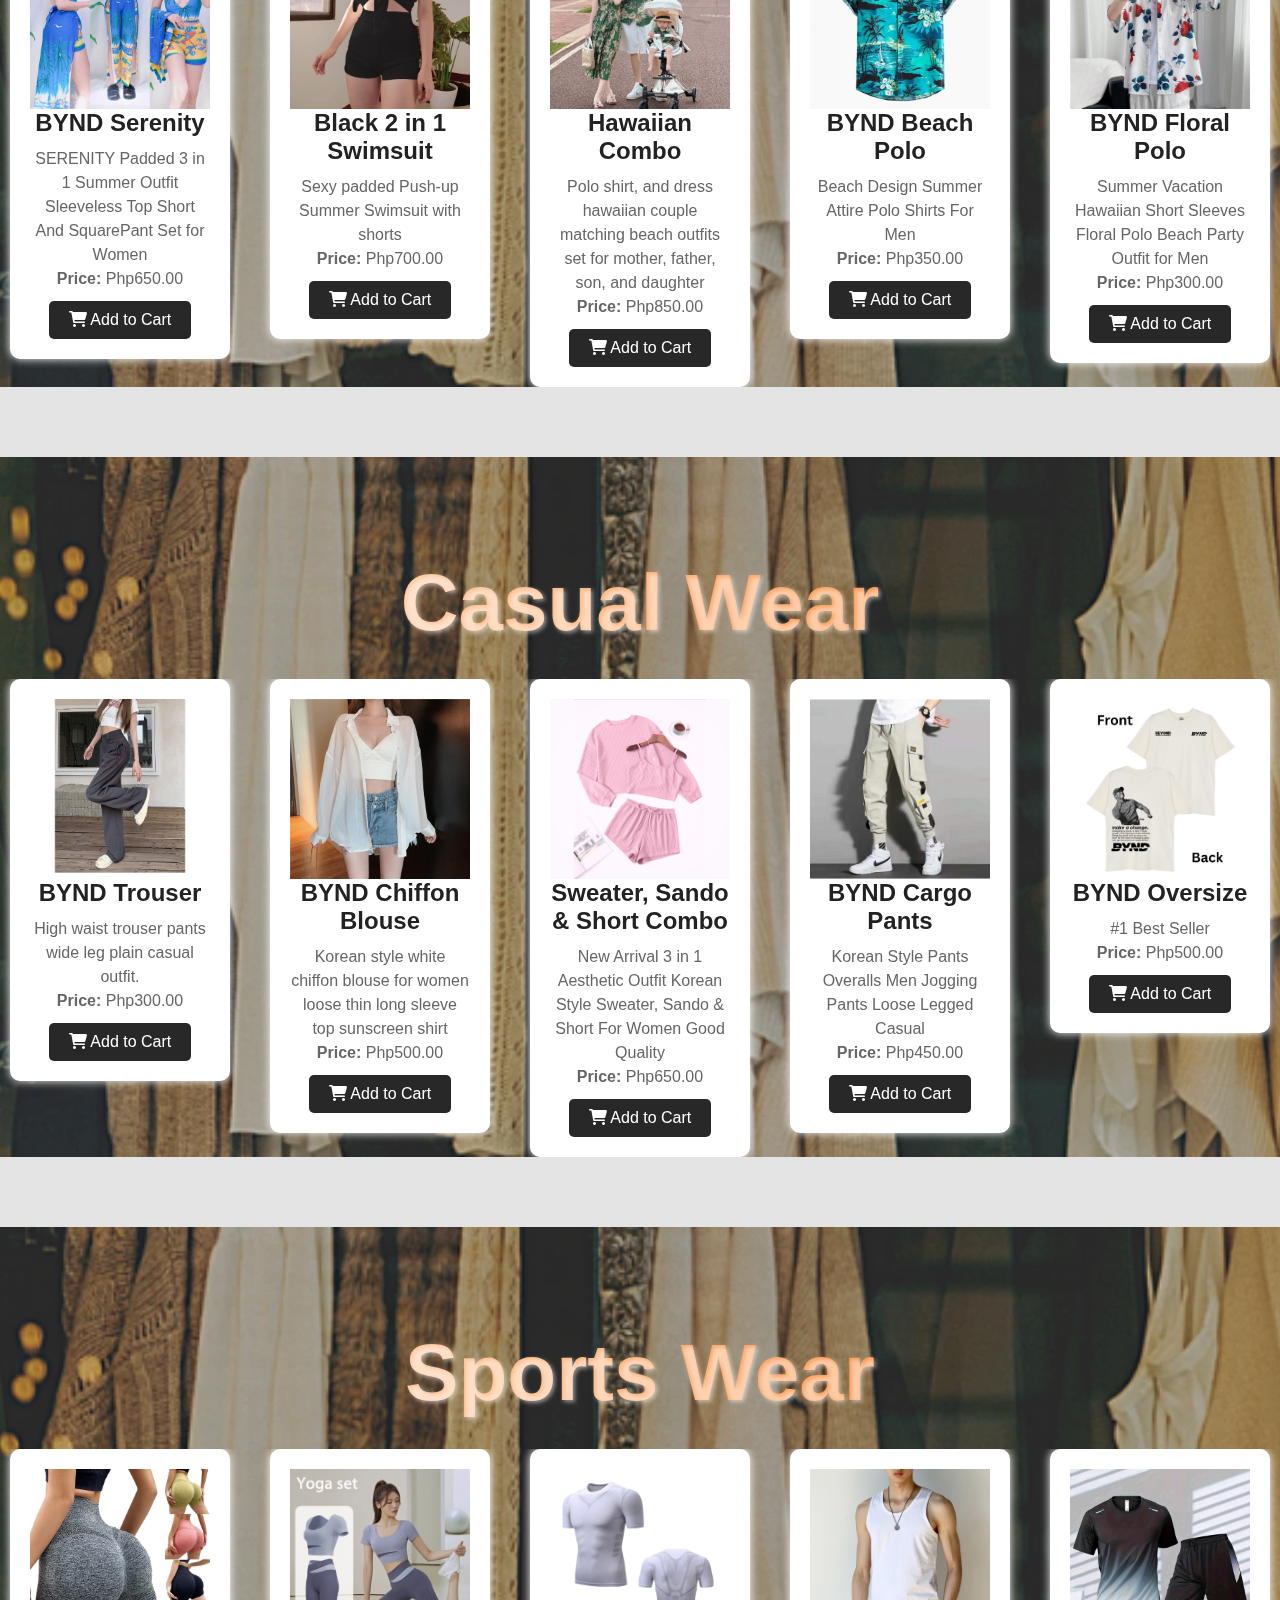
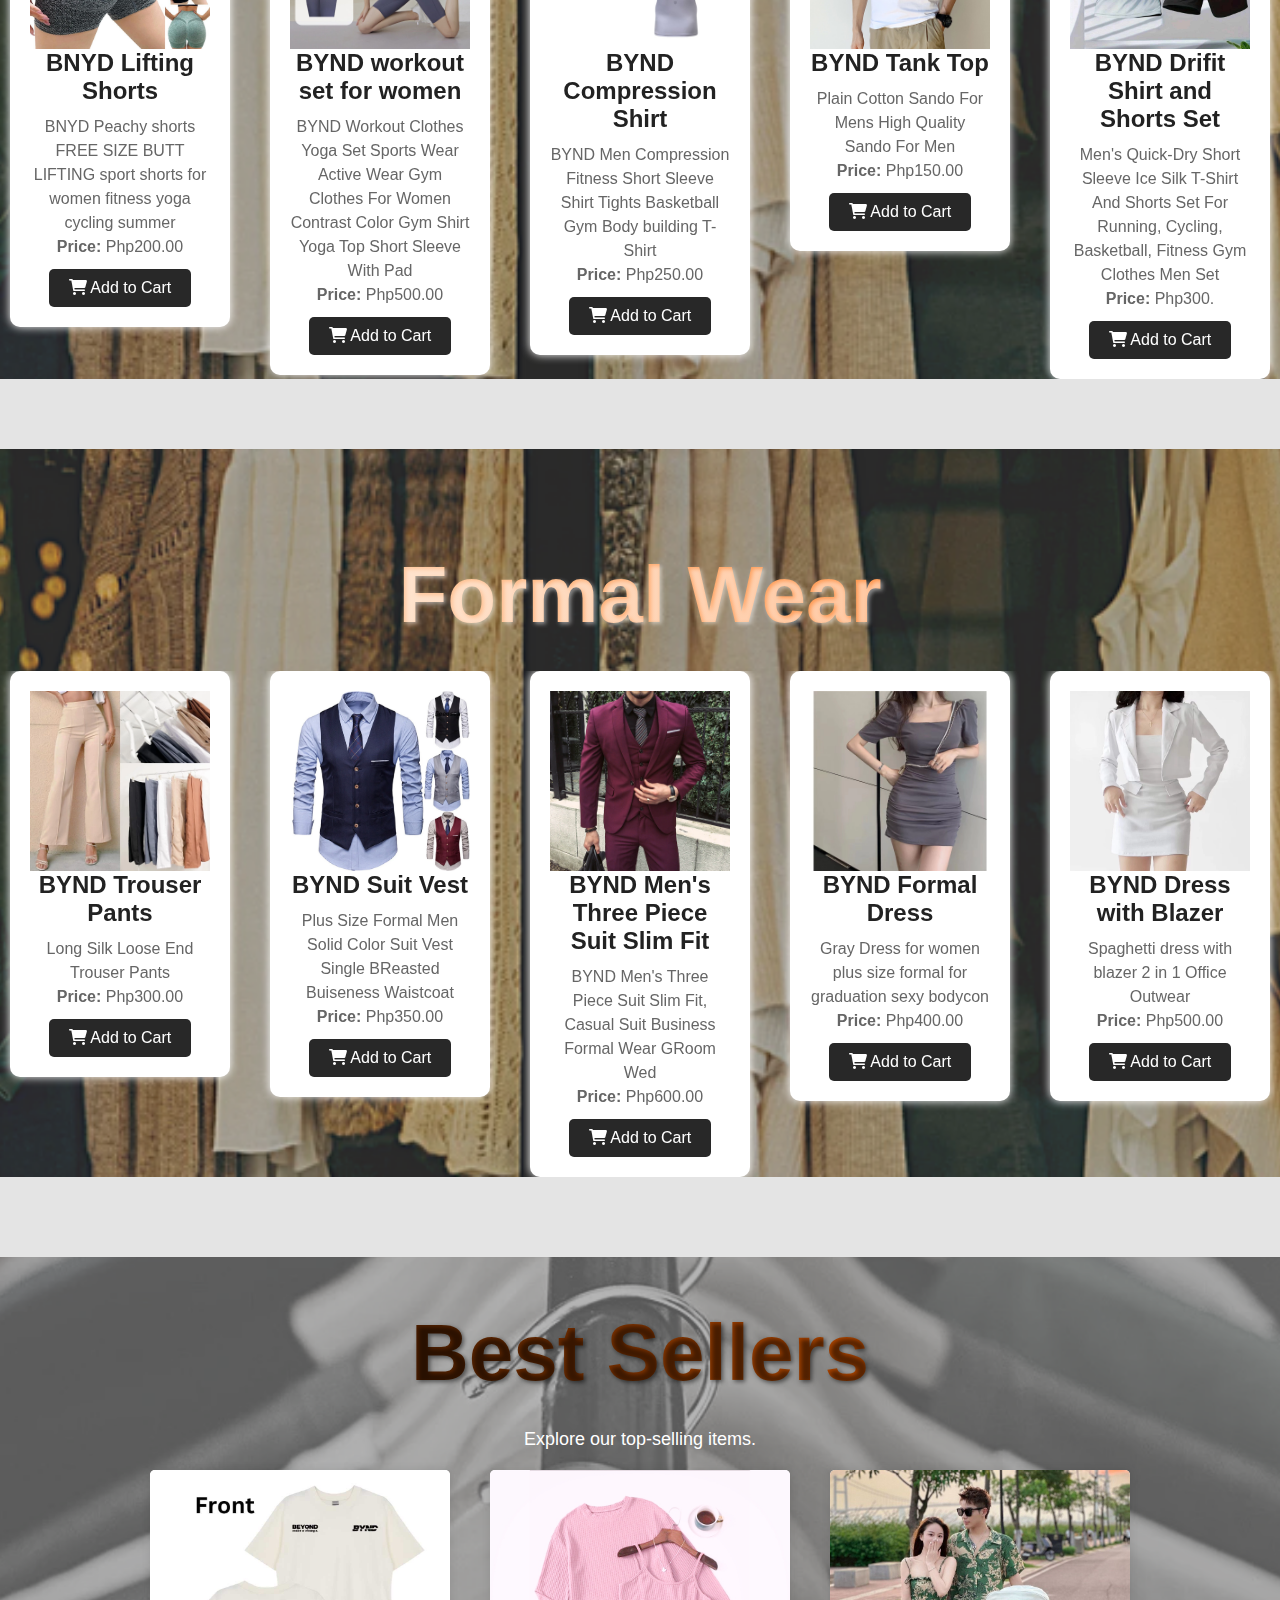
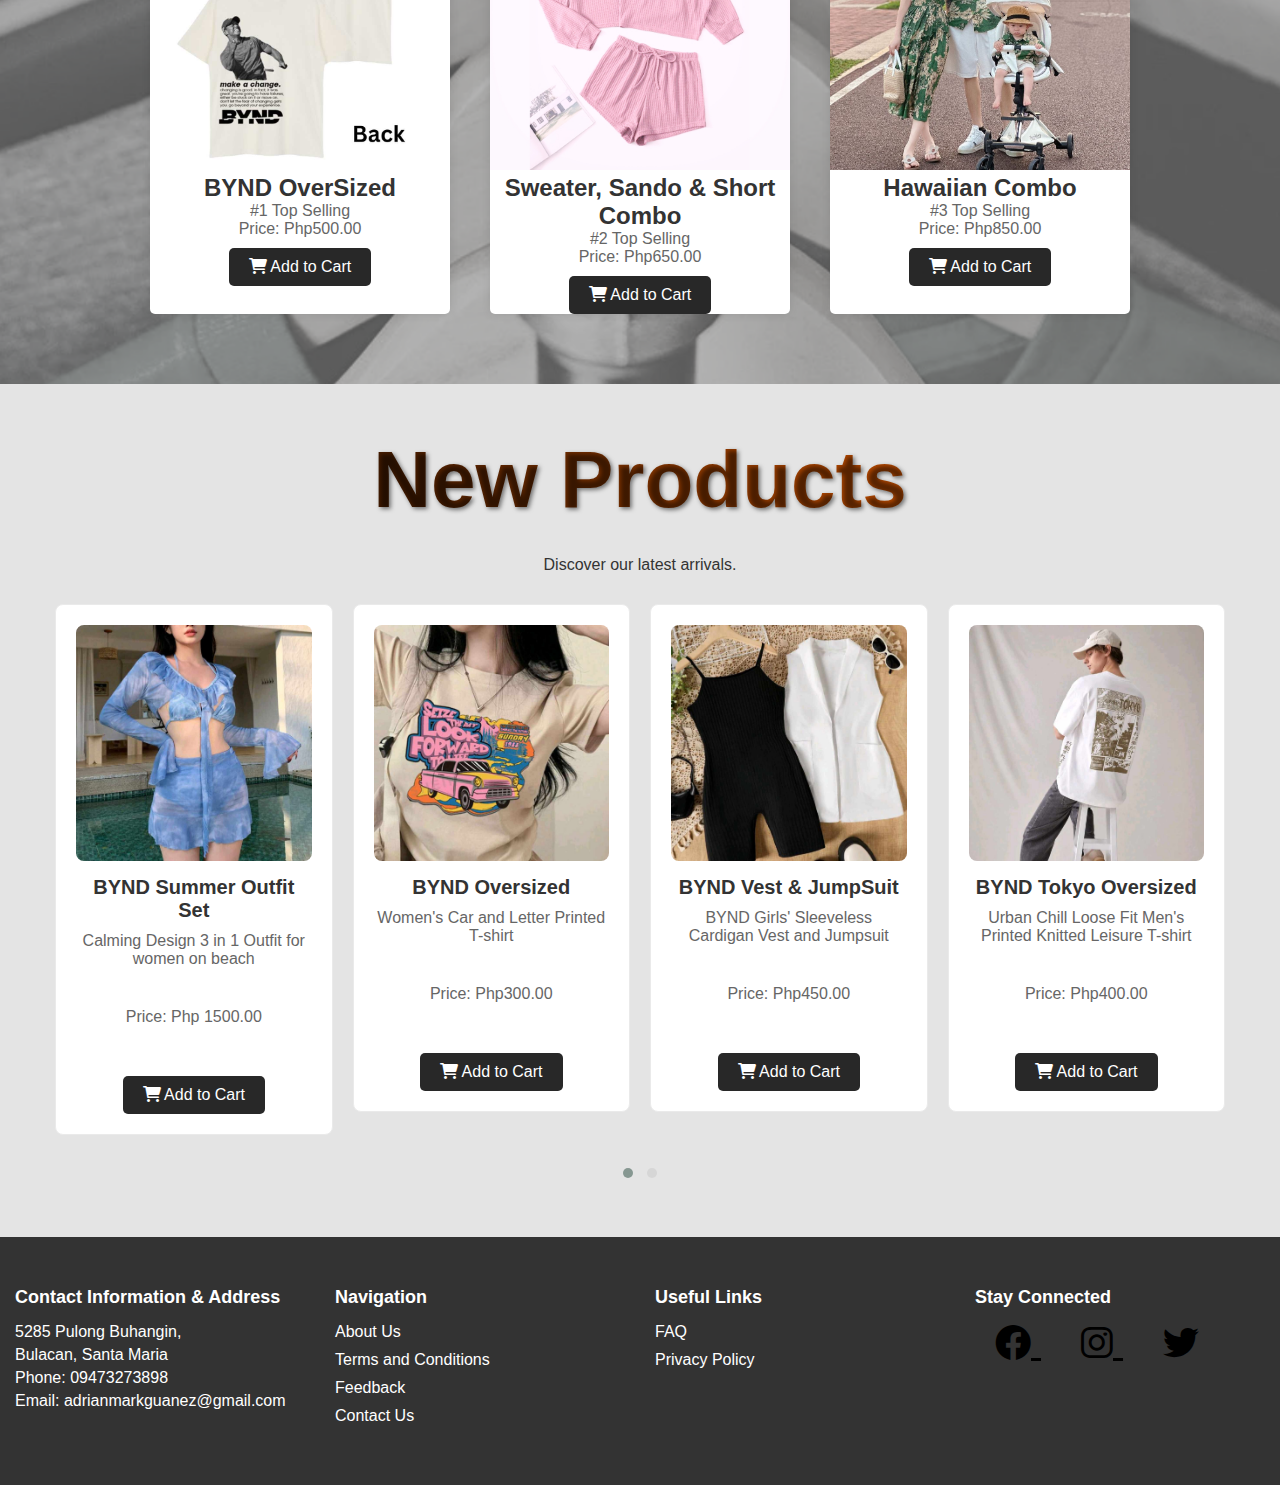
==== commit cb8fb883: "final commit" ====
--- a/index.html
+++ b/index.html
@@ -3,12 +3,12 @@
 <head>
     <meta charset="UTF-8">
     <meta name="viewport" content="width=device-width, initial-scale=1.0">
-    <link rel="shortcut icon" href="IMAGES/iconblack.png" type="image/x-icon">
+    <link rel="shortcut icon" href="IMAGES/logo.png" type="image/x-icon">
     <link rel="stylesheet" href="https://cdnjs.cloudflare.com/ajax/libs/OwlCarousel2/2.3.4/assets/owl.carousel.min.css">
     <link rel="stylesheet" href="https://cdnjs.cloudflare.com/ajax/libs/OwlCarousel2/2.3.4/assets/owl.theme.default.min.css">
     <link rel="stylesheet" type="text/css" href="landingpage.css">
     <link rel="stylesheet" href="https://cdnjs.cloudflare.com/ajax/libs/font-awesome/6.0.0-beta3/css/all.min.css">
-    <title>My Clothing Brand</title>
+    <title>BYND</title>
 </head>
 <body>
 
@@ -201,7 +201,7 @@
             </div>
             <div class="slider-card">
                 <div class="image_container">
-                    <img src="casual_wear1.jpg">
+                    <img src="IMAGES/casualItems/casual5.jpg">
                 </div>
                 <h5><b>BYND Oversize</b></h5>
                 <p>#1 Best Seller</p>
@@ -323,9 +323,9 @@
         <h2 class="title_section">Best Sellers</h2>
         <p>Explore our top-selling items.</p>
         <div class="best-seller-items">
-            <div class="item">\
-                <div class="image_container">
-                <img src="" alt="Product 1">
+            <div class="item">
+                <div class="image_container">
+                <img src="IMAGES/casualItems/casual5.jpg" alt="Product 1">
                 </div>
                 <h3>BYND OverSized</h3>
                 <p>#1 Top Selling</p>
@@ -356,49 +356,49 @@
         <p>Discover our latest arrivals.</p>
         <div class="new-products-carousel owl-carousel owl-theme">
             <div class="new_item">
-                <img src="/IMAGES/newProducts/product1.jpg" alt="Product 1">
+                <img src="IMAGES/newProducts/product1.jpg" alt="Product 1">
                 <h3>BYND Summer Outfit Set</h3>
                 <p>Calming Design 3 in 1 Outfit for women on beach</p>
                 <p>Price: Php 1500.00</p>
                 <button class="add-to-cart-button" data-item-id="unique_item_id"><i class="fa-solid fa-cart-shopping"></i> Add to Cart</button>
             </div>
             <div class="new_item">
-                <img src="/IMAGES/newProducts/product2.jpg" alt="Product 2">
+                <img src="IMAGES/newProducts/product2.jpg" alt="Product 2">
                 <h3>BYND Oversized</h3>
                 <p>Women's Car and Letter Printed T-shirt</p>
                 <p>Price: Php300.00</p>
                 <button class="add-to-cart-button" data-item-id="unique_item_id"><i class="fa-solid fa-cart-shopping"></i> Add to Cart</button>
             </div>
             <div class="new_item">
-                <img src="/IMAGES/newProducts/product3.jpg" alt="Product 3">
+                <img src="IMAGES/newProducts/product3.jpg" alt="Product 3">
                 <h3>BYND Vest & JumpSuit</h3>
                 <p>BYND Girls' Sleeveless Cardigan Vest and Jumpsuit</p>
                 <p>Price: Php450.00</p>
                 <button class="add-to-cart-button" data-item-id="unique_item_id"><i class="fa-solid fa-cart-shopping"></i> Add to Cart</button>
             </div>
             <div class="new_item">
-                <img src="/IMAGES/newProducts/product4.jpg" alt="Product4">
+                <img src="IMAGES/newProducts/product4.jpg" alt="Product4">
                 <h3>BYND Tokyo Oversized</h3>
                 <p>Urban Chill Loose Fit Men's Printed Knitted Leisure T-shirt</p>
                 <p>Price: Php400.00</p>
                 <button class="add-to-cart-button" data-item-id="unique_item_id"><i class="fa-solid fa-cart-shopping"></i> Add to Cart</button>
             </div>
             <div class="new_item">
-                <img src="/IMAGES/newProducts/product5.jpg" alt="Product 5">
+                <img src="IMAGES/newProducts/product5.jpg" alt="Product 5">
                 <h3>BYND Bikini Crop Top Combo</h3>
                 <p>Ladies Printed Thin Long Sleeves Cami Bikini Crop top and Low Rise Thong Set</p>
                 <p>Price: Php500.00</p>
                 <button class="add-to-cart-button" data-item-id="unique_item_id"><i class="fa-solid fa-cart-shopping"></i> Add to Cart</button>
             </div>
             <div class="new_item">
-                <img src="/IMAGES/newProducts/product6.jpg" alt="Product 6">
+                <img src="IMAGES/newProducts/product6.jpg" alt="Product 6">
                 <h3>BYND Beach Set</h3>
                 <p>Khaki Set pattern beach sun, hat and round woven bag, suitable for vacation travel</p>
                 <p>Price: Php300.00</p>
                 <button class="add-to-cart-button" data-item-id="unique_item_id"><i class="fa-solid fa-cart-shopping"></i> Add to Cart</button>
             </div>
             <div class="new_item">
-                <img src="/IMAGES/newProducts/product7.jpg" alt="Product 7">
+                <img src="IMAGES/newProducts/product7.jpg" alt="Product 7">
                 <h3>BYND Textured Shirt</h3>
                 <p>Teen Boys' Short Sleeve T-shirt with textured Letter Patch</p>
                 <p>Price: Php300.00</p>
--- a/landingpage.css
+++ b/landingpage.css
@@ -11,6 +11,8 @@
     background-color: #e4e4e4;
     color: #333;
 }
+
+html {scroll-behavior: smooth;}
 
 .container {
     max-width: 1200px;
@@ -529,6 +531,11 @@
     text-align: center;
 }
 
+.new_container p {
+    padding-bottom: 30px;
+    text-align: center;
+}
+
 .title_section {
     font-size: 5rem;
     background: linear-gradient(to right, #000000, #ff6600); /* Example: Apply a gradient background */
